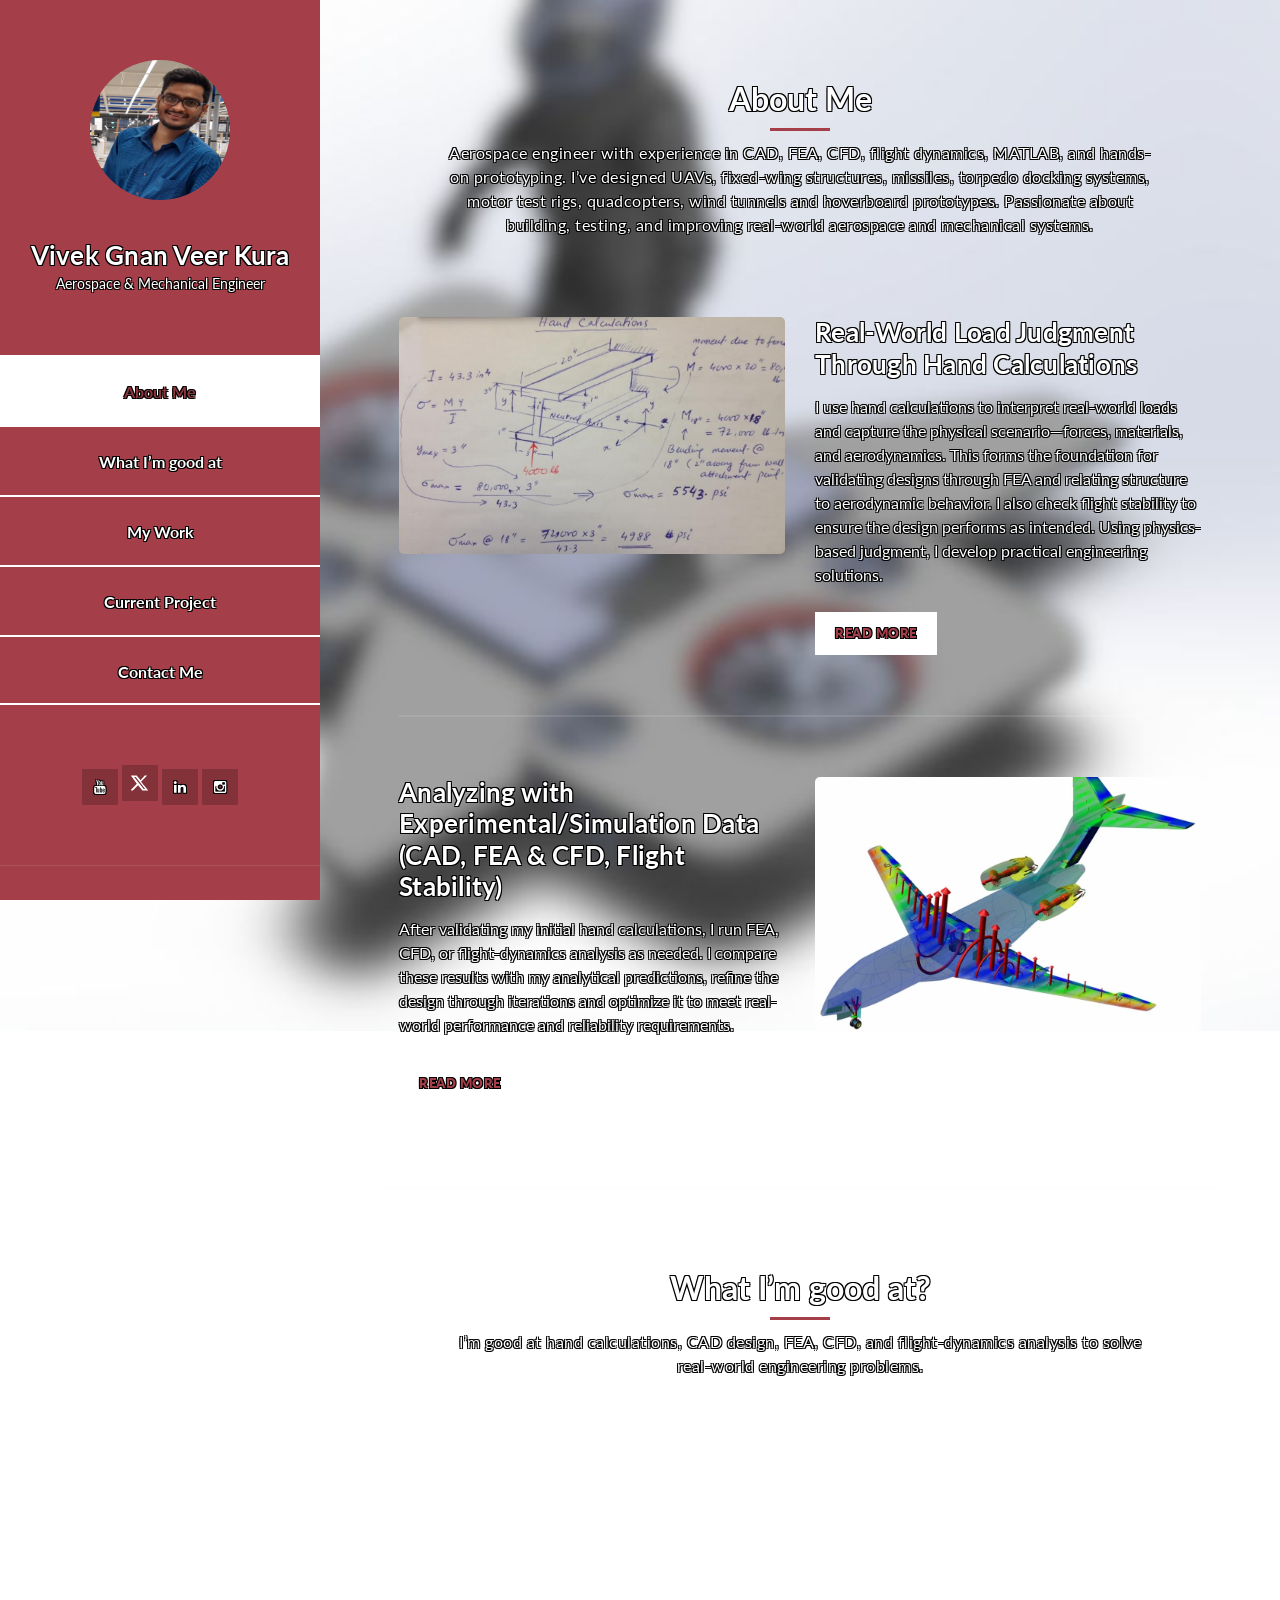
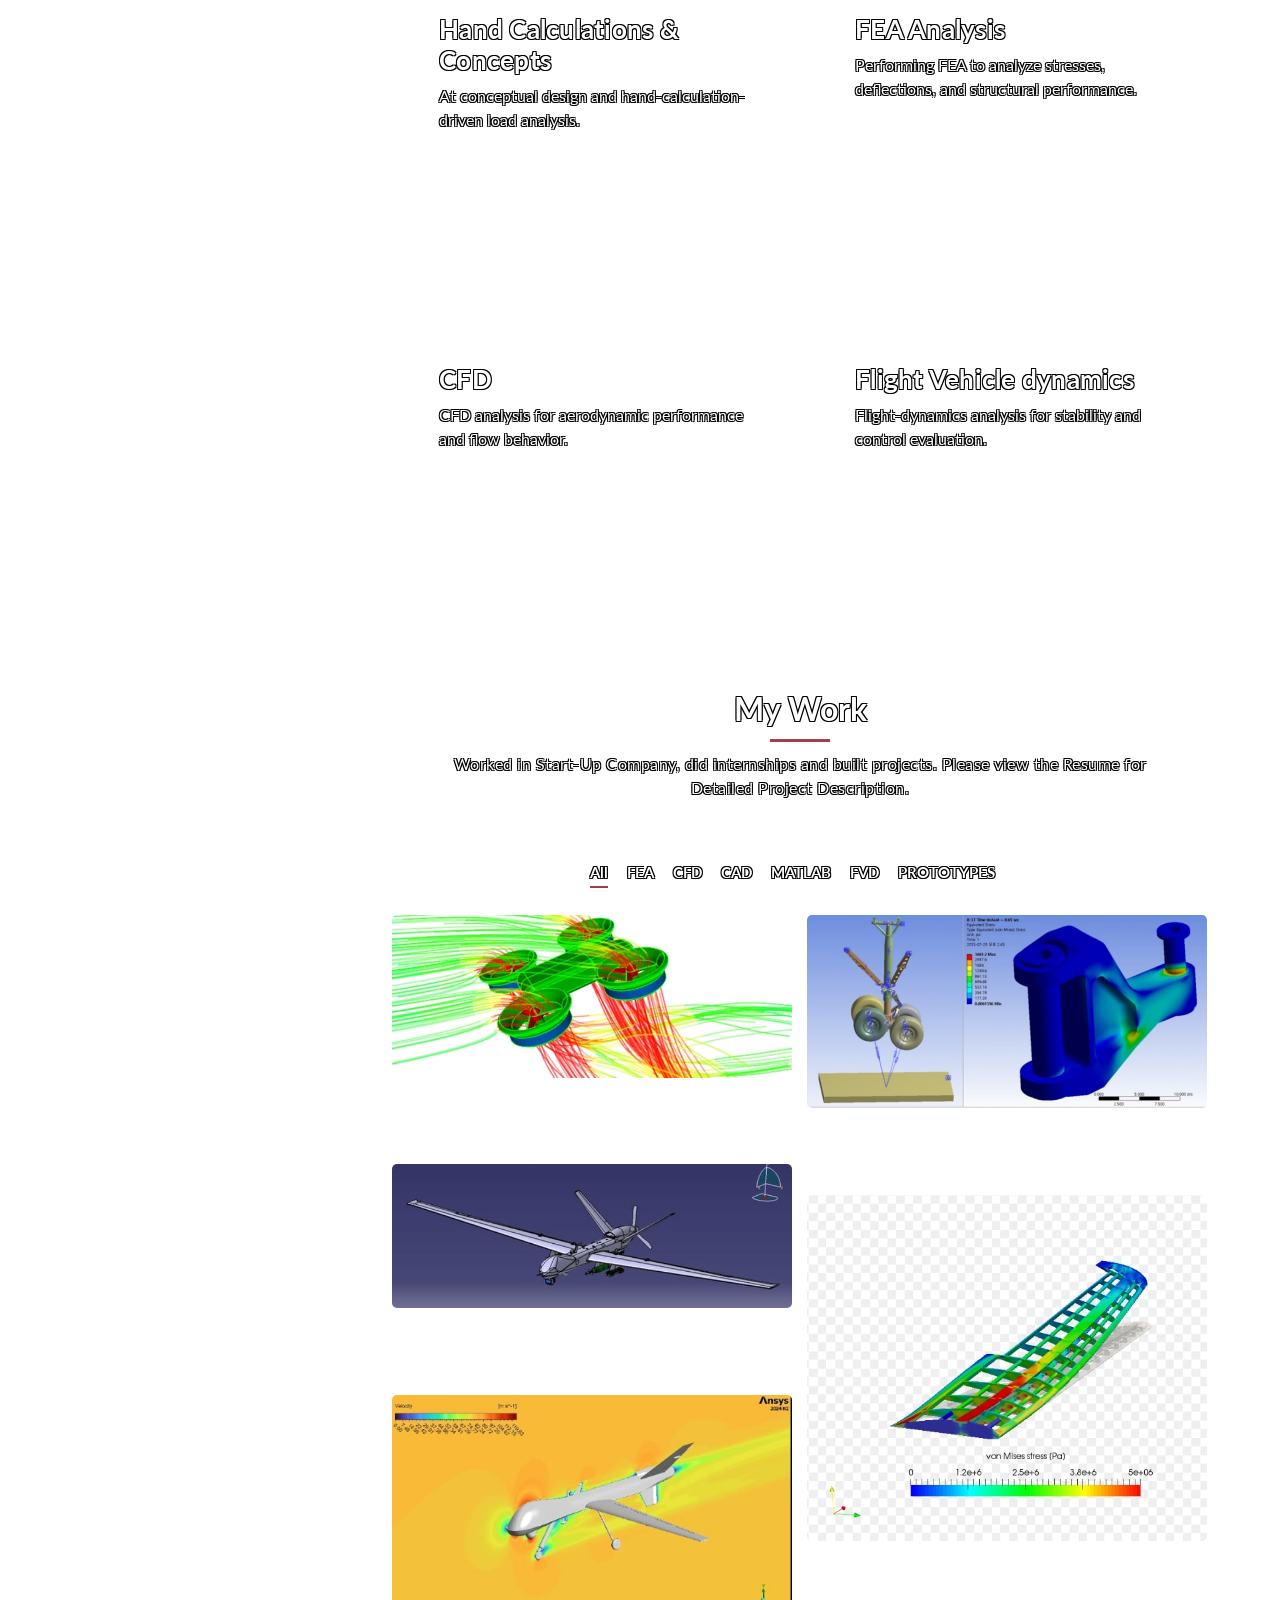
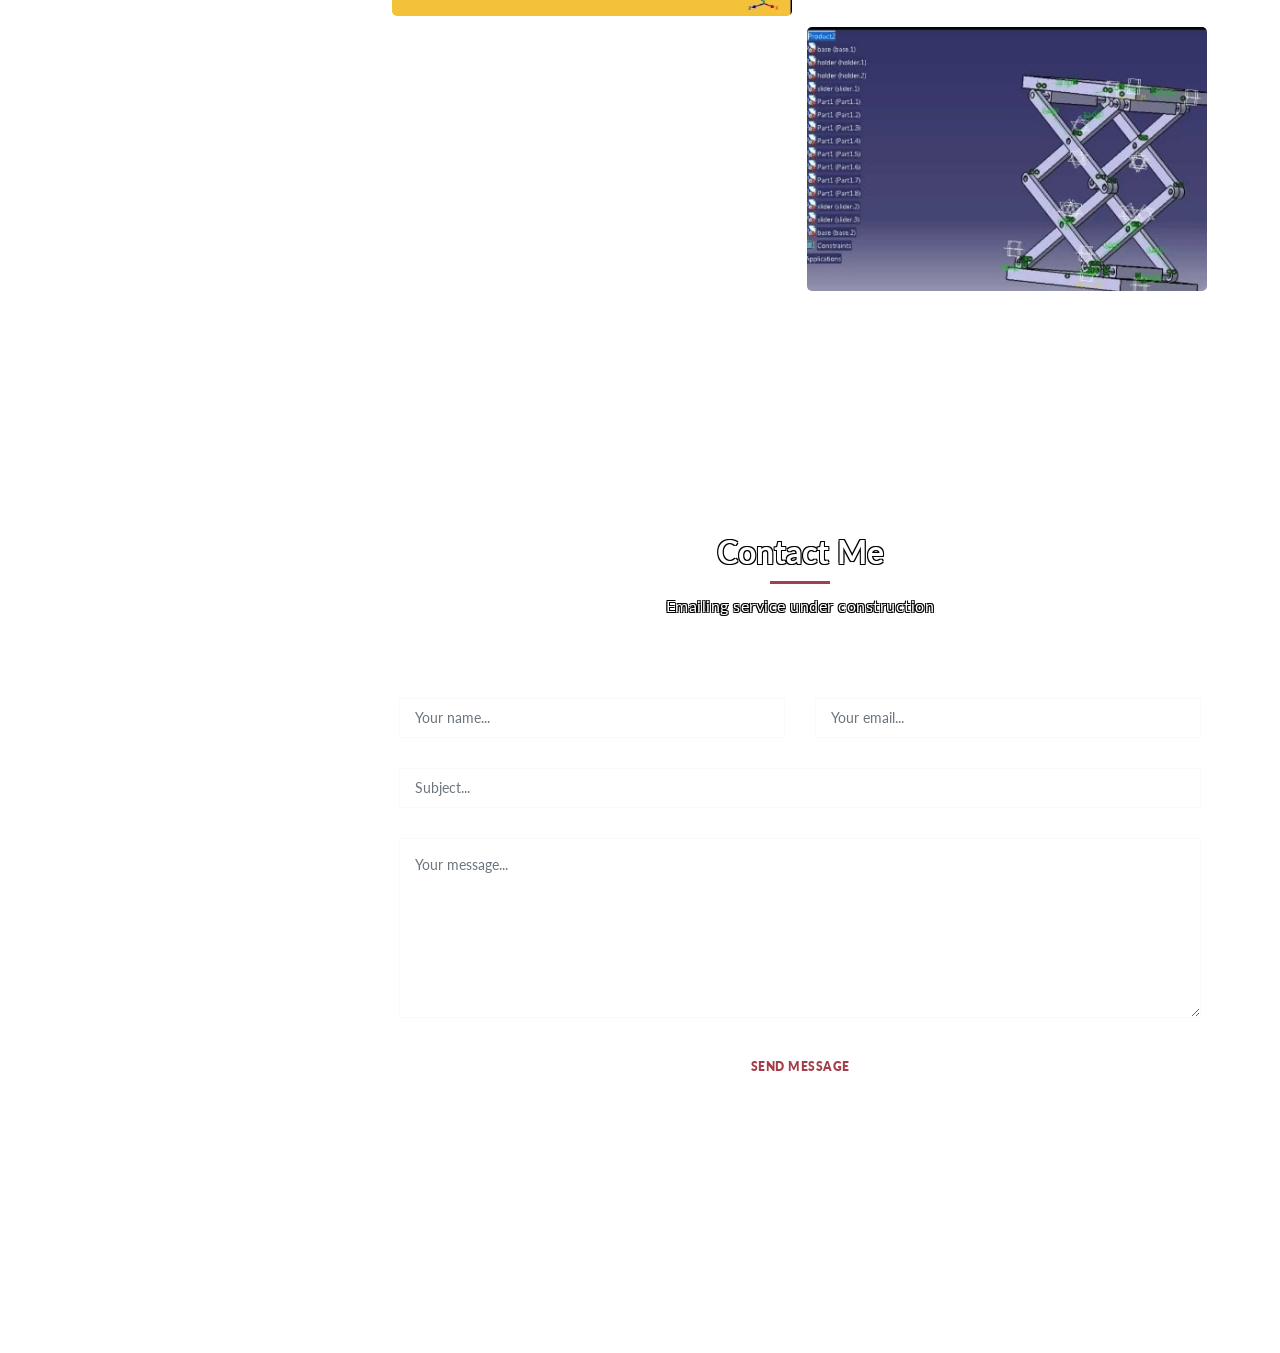
==== index.html @ ff2b717f "Update index.html" ====
<!DOCTYPE html>
<html lang="en">
 <head>
  <meta charset="utf-8" />
  <meta name="viewport" content="width=device-width, initial-scale=1, shrink-to-fit=no" />
  <meta name="description" content="" />
  <meta name="author" content="" />
  <link href="https://fonts.googleapis.com/css?family=Lato:100,300,400,700,900" rel="stylesheet" />

  <title>Welcome to My Den</title>

  <!-- Bootstrap CSS (CDN) -->
  <link rel="stylesheet" 
        href="https://stackpath.bootstrapcdn.com/bootstrap/4.3.1/css/bootstrap.min.css" 
        crossorigin="anonymous" />

  <!-- Template CSS Files -->
  <link rel="stylesheet" href="assets/css/fontawesome.css" />
  <link rel="stylesheet" href="assets/css/templatemo-style.css" />
  <link rel="stylesheet" href="assets/css/owl.css" />
  <link rel="stylesheet" href="assets/css/lightbox.css" />
</head>


  <body>
    <div id="page-wraper">
      <!-- Sidebar Menu -->
      <div class="responsive-nav">
        <i class="fa fa-bars" id="menu-toggle"></i>
        <div id="menu" class="menu">
          <i class="fa fa-times" id="menu-close"></i>
          <div class="container">
            <div class="image">
              <a href="#"><img src="assets/images/author-image.jpg" alt="" /></a>
            </div>
            <div class="author-content">
                <h4 style="font-weight:700;">Vivek Gnan Veer Kura</h4>
              <span style="font-style:normal; font-size:14px;">
    Aerospace & Mechanical Engineer
  </span>
</div>
            <nav class="main-nav" role="navigation">
              <ul class="main-menu">
                <li><a href="#section1">About Me</a></li>
                <li><a href="#section2">What I’m good at</a></li>
                <li><a href="#section3">My Work</a></li>
               <li><a href="#section5">Current Project</a></li>
                <li><a href="#section4">Contact Me</a></li>
               
              </ul>
            </nav>
           <div class="social-network">
  <ul class="soial-icons">

    <!-- YouTube -->
    <li>
      <a href="https://www.youtube.com/@Hoverboard_Tech" target="_blank">
        <i class="fa fa-youtube"></i>
      </a>
    </li>

    <!-- X (Twitter) -->
    <li>
      <a href="https://x.com/Hoverboard_Tech" target="_blank" style="display:flex; align-items:center; justify-content:center;">
        <svg width="18" height="18" viewBox="0 0 24 24" fill="white" xmlns="http://www.w3.org/2000/svg">
          <path d="M18.244 2H21.5L13.39 10.36L23 22H15.21L9.47 15.1L2.44 22H-1L7.78 13.14L-0.36 2H7.59L12.76 8.26L18.244 2ZM16.91 20H18.88L6.3 4H4.19L16.91 20Z" fill="white"/>
        </svg>
      </a>
    </li>

    <!-- LinkedIn -->
    <li>
      <a href="https://www.linkedin.com/in/vivekgnanveerkura" target="_blank">
        <i class="fa fa-linkedin"></i>
      </a>
    </li>

    <!-- Instagram -->
    <li>
      <a href="https://www.instagram.com/aerialhoverboards?igsh=dzQyYXozZG44cXI4" target="_blank">
        <i class="fa fa-instagram"></i>
      </a>
    </li>

  </ul>
</div>

            <div class="copyright-text">
              <p>Copyright 2019 Reflux Design</p>
            </div>
          </div>
        </div>
      </div>

      <section class="section about-me" data-section="section1">
        <div class="container">
          <div class="section-heading">
            <h2>About Me</h2>
            <div class="line-dec"></div>
            <span
              >Aerospace engineer with experience in CAD, FEA, CFD, flight dynamics, MATLAB, and hands-on prototyping. I’ve designed UAVs, fixed-wing structures, missiles, torpedo docking systems, motor test rigs, quadcopters, wind tunnels
             and hoverboard prototypes. Passionate about building, testing, and improving real-world aerospace and mechanical systems.</span
            >
          </div>
          <div class="left-image-post">
            <div class="row">
              <div class="col-md-6">
                <div class="left-image">
                  <img src="assets/images/left-image.jpg" alt="" />
                </div>
              </div>
              <div class="col-md-6">
                <div class="right-text">
                  <h4>Real-World Load Judgment Through Hand Calculations</h4>
                  <p>
                  I use hand calculations to interpret real-world loads and capture the physical scenario—forces, materials, and aerodynamics.
                  This forms the foundation for validating designs through FEA and relating structure to aerodynamic behavior.
                  I also check flight stability to ensure the design performs as intended.
                  Using physics-based judgment, I develop practical engineering solutions.
                  </p>
                  <div class="white-button">
                    <a href="#">Read More</a>
                  </div>
                </div>
              </div>
            </div>
          </div>
          <div class="right-image-post">
            <div class="row">
              <div class="col-md-6">
                <div class="left-text">
                  <h4>Analyzing with Experimental/Simulation Data (CAD, FEA & CFD, Flight Stability)</h4>
                  <p>
                   After validating my initial hand calculations, I run FEA, CFD, or flight-dynamics analysis as needed. 
                   I compare these results with my analytical predictions, refine the design through iterations and 
                   optimize it to meet real-world performance and reliability requirements.
                  </p>
                  <div class="white-button">
                    <a href="#">Read More</a>
                  </div>
                </div>
              </div>
              <div class="col-md-6">
                <div class="right-image">
                  <img src="assets/images/right-image.jpg" alt="" />
                </div>
              </div>
            </div>
          </div>
        </div>
      </section>

      <section class="section my-services" data-section="section2">
        <div class="container">
          <div class="section-heading">
            <h2>What I’m good at?</h2>
            <div class="line-dec"></div>
            <span
              >I’m good at hand calculations, CAD design, FEA, CFD, and flight-dynamics analysis to solve real-world engineering problems.</span
            >
          </div>
          <div class="row">
            <div class="col-md-6">
              <div class="service-item">
                <div class="first-service-icon service-icon"></div>
                <h4>Hand Calculations &amp; Concepts</h4>
                <p>
                  At conceptual design and hand-calculation-driven load analysis.
                </p>
              </div>
            </div>
            <div class="col-md-6">
              <div class="service-item">
                <div class="second-service-icon service-icon"></div>
                <h4>FEA Analysis</h4>
                <p>
                  Performing FEA to analyze stresses, deflections, and structural performance.
                </p>
              </div>
            </div>
            <div class="col-md-6">
              <div class="service-item">
                <div class="third-service-icon service-icon"></div>
                <h4>CFD</h4>
                <p>
                  CFD analysis for aerodynamic performance and flow behavior.
                </p>
              </div>
            </div>
            <div class="col-md-6">
              <div class="service-item">
                <div class="fourth-service-icon service-icon"></div>
                <h4>Flight Vehicle dynamics</h4>
                <p>
                   Flight-dynamics analysis for stability and control evaluation.
                </p>
              </div>
            </div>
          </div>
        </div>
      </section>

      <section class="section my-work" data-section="section3">
        <div class="container">
          <div class="section-heading">
            <h2>My Work</h2>
            <div class="line-dec"></div>
            <span
              >Worked in Start-Up Company, did internships and built projects. Please view the Resume for Detailed Project Description.</span
            >
          </div>
          <div class="row">
            <div class="isotope-wrapper">
              <form class="isotope-toolbar">
                <label
                  ><input
                    type="radio"
                    data-type="*"
                    checked=""
                    name="isotope-filter"
                  />
                  <span>all</span></label
                >
                <label
                  ><input
                    type="radio"
                    data-type="people"
                    name="isotope-filter"
                  />
                  <span>FEA</span></label
                >
                <label
                  ><input
                    type="radio"
                    data-type="nature"
                    name="isotope-filter"
                  />
                  <span>CFD</span></label
                >
                <label
                  ><input
                    type="radio"
                    data-type="animals"
                    name="isotope-filter"
                  />
                  <span>CAD</span></label
                >
<label><input type="radio" data-type="matlab" name="isotope-filter" /><span>MATLAB</span></label>
               <label><input type="radio" data-type="fvd" name="isotope-filter" /><span>FVD</span></label>
<label><input type="radio" data-type="proto" name="isotope-filter" /><span>PROTOTYPES</span></label>


               
              </form>
              <div class="isotope-box">
                <div class="isotope-item" data-type="nature">
                  <figure class="snip1321">
                    <img
                      src="assets/images/portfolio-01.jpg"
                      alt="sq-sample26"
                    />
                    <figcaption>
                      <a
                        href="assets/images/portfolio-01.jpg"
                        data-lightbox="image-1"
                        data-title="Caption"
                        ><i class="fa fa-search"></i
                      ></a>
                      <h4>CFD</h4>
                      <span>Lift Analysis</span>
                    </figcaption>
                  </figure>
                </div>

                <div class="isotope-item" data-type="people">
                  <figure class="snip1321">
                    <img
                      src="assets/images/portfolio-02.jpg"
                      alt="sq-sample26"
                    />
                    <figcaption>
                      <a
                        href="assets/images/portfolio-02.jpg"
                        data-lightbox="image-1"
                        data-title="Caption"
                        ><i class="fa fa-search"></i
                      ></a>
                      <h4>FEA</h4>
                      <span>Stress Distribution</span>
                    </figcaption>
                  </figure>
                </div>

                <div class="isotope-item" data-type="animals">
                  <figure class="snip1321">
                    <img
                      src="assets/images/portfolio-03.jpg"
                      alt="sq-sample26"
                    />
                    <figcaption>
                      <a
                        href="assets/images/portfolio-03.jpg"
                        data-lightbox="image-1"
                        data-title="Caption"
                        ><i class="fa fa-search"></i
                      ></a>
                      <h4>CAD</h4>
                      <span>Parametric Modelling</span>
                    </figcaption>
                  </figure>
                </div>

                <div class="isotope-item" data-type="people">
                  <figure class="snip1321">
                    <img
                      src="assets/images/portfolio-04.jpg"
                      alt="sq-sample26"
                    />
                    <figcaption>
                      <a
                        href="assets/images/portfolio-04.jpg"
                        data-lightbox="image-1"
                        data-title="Caption"
                        ><i class="fa fa-search"></i
                      ></a>
                      <h4>FEA</h4>
                      <span>Material Failure</span>
                    </figcaption>
                  </figure>
                </div>

                <div class="isotope-item" data-type="nature">
                  <figure class="snip1321">
                    <img
                      src="assets/images/portfolio-05.jpg"
                      alt="sq-sample26"
                    />
                    <figcaption>
                      <a
                        href="assets/images/portfolio-05.jpg"
                        data-lightbox="image-1"
                        data-title="Caption"
                        ><i class="fa fa-search"></i
                      ></a>
                      <h4>CFD</h4>
                      <span>Acceleration when Throttle Up</span>
                    </figcaption>
                  </figure>
                </div>

                <div class="isotope-item" data-type="animals">
                  <figure class="snip1321">
                    <img
                      src="assets/images/portfolio-06.jpg"
                      alt="sq-sample26"
                    />
                    <figcaption>
                      <a
                        href="assets/images/portfolio-06.jpg"
                        data-lightbox="image-1"
                        data-title="Caption"
                        ><i class="fa fa-search"></i
                      ></a>
                      <h4>CAD</h4>
                      <span>Scissor Lift Design & Simulation</span>
                    </figcaption>
                  </figure>
                </div>
              </div>
            </div>
          </div>
        </div>
      </section>

      <section class="section contact-me" data-section="section4">
        <div class="container">
          <div class="section-heading">
            <h2>Contact Me</h2>
            <div class="line-dec"></div>
            <span
              >Emailing service under construction</span
            >
          </div>
          <div class="row">
            <div class="right-content">
              <div class="container">
                <form id="contact" action="" method="post">
                  <div class="row">
                    <div class="col-md-6">
                      <fieldset>
                        <input
                          name="name"
                          type="text"
                          class="form-control"
                          id="name"
                          placeholder="Your name..."
                          required=""
                        />
                      </fieldset>
                    </div>
                    <div class="col-md-6">
                      <fieldset>
                        <input
                          name="email"
                          type="text"
                          class="form-control"
                          id="email"
                          placeholder="Your email..."
                          required=""
                        />
                      </fieldset>
                    </div>
                    <div class="col-md-12">
                      <fieldset>
                        <input
                          name="subject"
                          type="text"
                          class="form-control"
                          id="subject"
                          placeholder="Subject..."
                          required=""
                        />
                      </fieldset>
                    </div>
                    <div class="col-md-12">
                      <fieldset>
                        <textarea
                          name="message"
                          rows="6"
                          class="form-control"
                          id="message"
                          placeholder="Your message..."
                          required=""
                        ></textarea>
                      </fieldset>
                    </div>
                    <div class="col-md-12">
                      <fieldset>
                        <button type="submit" id="form-submit" class="button">
                          Send Message
                        </button>
                      </fieldset>
                    </div>
                  </div>
                </form>
              </div>
            </div>
          </div>
        </div>
      </section>
    </div>

    <!-- jQuery (CDN) -->
<script src="https://code.jquery.com/jquery-3.3.1.min.js"
        crossorigin="anonymous"></script>

<!-- Bootstrap JS (CDN) -->
<script src="https://stackpath.bootstrapcdn.com/bootstrap/4.3.1/js/bootstrap.bundle.min.js"
        crossorigin="anonymous"></script>

<!-- Local JS files -->
<script src="assets/js/isotope.min.js"></script>
<script src="assets/js/owl-carousel.js"></script>
<script src="assets/js/lightbox.js"></script>
<script src="assets/js/custom.js"></script>

    <script>
      //according to loftblog tut
      $(".main-menu li:first").addClass("active");

      var showSection = function showSection(section, isAnimate) {
        var direction = section.replace(/#/, ""),
          reqSection = $(".section").filter(
            '[data-section="' + direction + '"]'
          ),
          reqSectionPos = reqSection.offset().top - 0;

        if (isAnimate) {
          $("body, html").animate(
            {
              scrollTop: reqSectionPos
            },
            800
          );
        } else {
          $("body, html").scrollTop(reqSectionPos);
        }
      };

      var checkSection = function checkSection() {
        $(".section").each(function() {
          var $this = $(this),
            topEdge = $this.offset().top - 80,
            bottomEdge = topEdge + $this.height(),
            wScroll = $(window).scrollTop();
          if (topEdge < wScroll && bottomEdge > wScroll) {
            var currentId = $this.data("section"),
              reqLink = $("a").filter("[href*=\\#" + currentId + "]");
            reqLink
              .closest("li")
              .addClass("active")
              .siblings()
              .removeClass("active");
          }
        });
      };

      $(".main-menu").on("click", "a", function(e) {
        e.preventDefault();
        showSection($(this).attr("href"), true);
      });

      $(window).scroll(function() {
        checkSection();
      });
    </script>
  </body>
</html>
---- assets/css/templatemo-style.css ----
/*

Reflux Template

https://templatemo.com/tm-531-reflux

*/

@import url(fontawesome.css);
@import url("https://fonts.googleapis.com/css?family=Lato:100,300,400,700,900");
body {
    font-family: 'Lato', sans-serif;
}

#page-wraper {
    background: url(../images/page-bg.jpg) no-repeat center center fixed;
    -webkit-background-size: cover;
    -moz-background-size: cover;
    -o-background-size: cover;
    background-size: cover;
    width: 100%;
}


/* Basic */

body {
    overflow-x: hidden;
}

input,
select,
textarea {
    outline: none;
}

a,
a:hover {
    text-decoration: none;
}

p {
    font-size: 16px;
    line-height: 24px;
    color: #fff;
}

h4 {
    font-size: 26px;
    font-weight: 700;
    color: #fff;
    letter-spacing: 0.25px;
}

img {
    width: 100%;
    overflow: hidden;
}

ul {
    padding: 0;
    margin: 0;
    list-style: none;
}

ul li {
    display: inline-block;
}

html {
    -webkit-box-sizing: border-box;
    -moz-box-sizing: border-box;
    box-sizing: border-box;
}

*,
*:before,
*:after {
    -webkit-box-sizing: inherit;
    -moz-box-sizing: inherit;
    box-sizing: inherit;
}

.clearfix {
    zoom: 1;
}

.clearfix:before,
.clearfix:after {
    content: "";
    display: table;
}

.clearfix:after {
    clear: both;
}

.container {
    margin: 0 auto;
}

.main-nav {
    text-align: center;
}

.main-nav li:last-child a {
    border-bottom: 2px solid #fff;
}

.main-nav li {
    display: block;
}

.main-nav li a {
    height: 70px;
    line-height: 70px;
    display: inline-block;
    font-size: 16px;
    font-weight: 700;
    color: #fff;
    width: 100%;
    transition: all 0.5s;
    border-top: 2px solid #fff;
}

.main-nav li:hover a,
.main-nav li.active a {
    background: #fff;
    color: #8c363e;
}

/* Sidebar Menu */

.menu .image {
    margin-top: 60px;
}

.menu .image img {
    width: 140px;
    height: 140px;
    border-radius: 50%;
    text-align: center;
}

.menu .author-content {
    margin: 40px 0px 60px 0px;
}

.menu .author-content h4 {
    margin-bottom: 0px;
}

.menu .author-content span {
    font-size: 13px;
    font-style: italic;
    color: #fff;
}

.menu .social-network {
    margin-top: 60px;
}

.menu .social-network ul li {
    margin: 0 3px;
}

.menu .social-network ul li a {
    width: 40px;
    height: 40px;
    display: inline-block;
    text-align: center;
    line-height: 40px;
    background-color: rgba(0, 0, 0, 0.2);
    color: #fff;
    font-size: 14px;
    transition: all 0.5s;
}

.menu .social-network ul li a:hover {
    background-color: #fff;
    color: #a43f49;
}

.menu .copyright-text {
    position: relative;
    margin-top: 60px;
}

.menu .copyright-text p {
    border-top: 1px solid rgba(250, 250, 250, 0.1);
    display: inline-block;
    width: 100%;
    padding-left: 30px;
    padding-right: 30px;
    padding-top: 30px;
    font-size: 13px;
}

.menu:before,
.menu:after {
    content: "";
    display: table;
}

.menu:after {
    clear: both;
}

.menu a {
    text-decoration: none;
    color: inherit;
}

.menu {
    text-align: center;
}

.menu::-webkit-scrollbar {
    display: none;
}

.menu {
    left: 10%;
  -webkit-transition: -webkit-transform 233ms cubic-bezier(0, 0, 0.21, 1);
  -webkit-overflow-scrolling: touch;
  background-color: #a43f49;
  box-sizing: border-box;
  height: 100vh;  
  max-height: 100vh !important;
  max-width: 80vw !important;
  min-width: 45px !important;
  outline: none;
  overflow-x: hidden !important;
  overflow-y: auto !important;
  padding: 0;
  position: fixed !important;
  top: calc(0px);  
  width: 20%;
  will-change: transform;
  z-index: 9999 !important;
}

.menu-toggle {
  color: #fff;
  cursor: pointer;
  font-size: 25px;
  position: fixed;
  right: 25px;
  top: 25px;
}

#menu-toggle {
    z-index: 999;
    cursor: pointer;
    position: fixed;
    top: 0;
    left: 0;
    color: #a43f49;
    background-color: #fff;
    width: 60px;
    height: 60px;
    text-align: center;
    display: inline-block;
    line-height: 60px;
}

.menu-close {
  cursor: pointer;
}

#menu-close {
    cursor: pointer;
    text-align: right;
    color: #a43f49;
    background-color: #fff;
    width: 100%;
    height: 60px;
    text-align: center;
    display: inline-block;
    line-height: 60px;
}


/* Section */

.section {
    color: #fff;
    width: 55%;
    right: 10%;
    left: 35%;
    position: relative;
    min-height: 100vh;
    padding-bottom: 80px;
    border-bottom: 3px solid rgba(250, 250, 250, 0.25);
}

.section-heading {
    text-align: center;
    padding: 80px 45px;
}

.section-heading h2 {
    font-size: 32px;
    font-weight: 700;
    color: #fff;
}

.section-heading .line-dec {
    width: 60px;
    height: 3px;
    background-color: #a43f49;
    margin: 10px auto;
}

.section-heading span {
    margin-top: 5px;
    font-size: 16px;
    color: #fff;
    letter-spacing: 0.5px;
}


/* Buttons */

.white-button a {
    display: inline-block;
    padding: 12px 20px;
    background-color: #fff;
    color: #a43f49;
    font-size: 13px;
    font-weight: 800;
    letter-spacing: 0.5px;
    text-transform: uppercase;
    transition: all 0.5s;
}

.white-button a:hover {
    background-color: #a43f49;
    color: #fff;
}

button {
    display: inline-block;
    padding: 10px 20px;
    background-color: #fff;
    color: #a43f49;
    font-size: 12px;
    font-weight: 800;
    letter-spacing: 0.5px;
    text-transform: uppercase;
    transition: all 0.5s;
    border: none;
    outline: none;
    cursor: pointer;
}

button:hover {
    outline: none;
    background-color: #a43f49;
    color: #fff;
}


/* Left & Right Post */

.right-image-post {
    margin-top: 60px;
    padding-top: 60px;
    border-top: 2px solid rgba(250, 250, 250, 0.1);
}

.left-image img,
.right-image img {
    border-radius: 5px;
}

.right-image-post h4,
.left-image-post h4 {
    margin-top: 30px;
}

.right-image-post p,
.left-image-post p {
    margin-top: 20px;
}

.right-image-post .white-button,
.left-image-post .white-button {
    margin-top: 30px;
}


/* Services */

.my-services .col-md-6 {
    padding-left: 5px;
    padding-right: 5px;
}

.service-item {
    margin-bottom: 10px;
    padding: 50px;
    background-color: rgba(250, 250, 250, 0.1);
    transition: all 0.5s;
}

.service-item h4 {
    transition: all 0.5s;
}

.service-item p {
    transition: all 0.5s;
}

.service-item:hover {
    background-color: rgba(250, 250, 250, 1);
}

.service-item:hover h4 {
    color: #1e1e1e;
}

.service-item:hover p {
    color: #4a4a4a;
}

.service-item .service-icon {
    width: 70px;
    height: 70px;
    display: inline-block;
    margin-bottom: 30px;
    background-size: cover;
    background-repeat: no-repeat;
    transition: all 0.5s;
}

.service-item .first-service-icon {
    background-image: url(../images/first-white-icon.png);
}

.service-item:hover .first-service-icon {
    background-image: url(../images/first-main-icon.png);
}

.service-item .second-service-icon {
    background-image: url(../images/second-white-icon.png);
}

.service-item:hover .second-service-icon {
    background-image: url(../images/second-main-icon.png);
}

.service-item .third-service-icon {
    background-image: url(../images/third-white-icon.png);
}

.service-item:hover .third-service-icon {
    background-image: url(../images/third-main-icon.png);
}

.service-item .fourth-service-icon {
    background-image: url(../images/fourth-white-icon.png);
}

.service-item:hover .fourth-service-icon {
    background-image: url(../images/fourth-main-icon.png);
}


/* My Work */

section.my-work .section-heading {
    text-align: center;
    padding: 80px 45px 50px 45px;
}

.isotope-wrapper {
    position: relative;
    width: 100%;
    margin: auto;
}

.isotope-toolbar input[type="radio"] {
    display: none;
}

.isotope-toolbar span {
    text-transform: capitalize;
    display: inline-block;
    margin-right: 15px;
    padding-bottom: 3px;
    font-size: 15px;
    font-weight: 700;
    border-bottom: 2px solid transparent;
    transform: ease-in-out 0.5s;
    cursor: pointer;
}

.isotope-toolbar input[type="radio"]:checked + span {
    color: #a43f49;
    border-bottom: 2px solid #a43f49;
}

.isotope-box {
    position: relative;
    width: 100%;
}

.isotope-toolbar {
    text-align: center;
    margin: 10px;
}

.isotope-toolbar p {
    border-top: 1px solid #fff;
    padding-top: 15px;
}

.isotope-toolbar a {
    color: #fff;
}

.isotope-item {
    position: relative;
    width: 48%;
    margin: 1%;
    border-bottom: 2px solid rgba(250,250,250,0.1);
    padding-bottom: 30px;
    margin-bottom: 30px;
}

.isotope-item img {
    top: 0;
    left: 0;
    width: 100%;
    height: 100%;
    border-radius: 5px;
}

.lazyload {
    background: #f7f7f7;
}

.lazyloading {
    background: #f7f7f7 url(//afarkas.github.io/lazysizes/assets/imgs/loader.gif) no-repeat center;
    min-height: 60px;
}

figure.snip1321 {
  overflow: hidden;
  text-align: center;
  -webkit-perspective: 50em;
  perspective: 50em;
}
figure.snip1321 * {
  -webkit-box-sizing: padding-box;
  box-sizing: padding-box;
  -webkit-transition: all 0.2s ease-out;
  transition: all 0.2s ease-out;
}
figure.snip1321 figcaption {
  top: 50%;
  left: 20px;
  right: 20px;
  position: absolute;
  opacity: 0;
  z-index: 1;
}
figure.snip1321 h4 {
    margin-top: 15px;
  margin-bottom: 5px;
  color: #232323;
}
figure.snip1321 span {
    font-size: 14px;
    font-style: italic;
    display: block;
    color: #7a7a7a;
}
figure.snip1321 i {
  position: relative!important;
  font-size: 18px;
  background-color: #a43f49;
  width: 40px;
  height: 40px;
  display: inline-block;
  text-align: center;
  line-height: 40px;
  border-radius: 5px;
  color: #fff;
}
figure.snip1321:after {
  background-color: #ffffff;
  position: absolute;
  content: "";
  display: block;
  top: 20px;
  left: 20px;
  right: 20px;
  bottom: 20px;
  -webkit-transition: all 0.4s ease-in-out;
  transition: all 0.4s ease-in-out;
  -webkit-transform: rotateX(-90deg);
  transform: rotateX(-90deg);
  -webkit-transform-origin: 50% 50%;
  -ms-transform-origin: 50% 50%;
  transform-origin: 50% 50%;
  opacity: 0;
}
figure.snip1321 a {
  left: 0;
  right: 0;
  top: 0;
  bottom: 0;
  z-index: 1;
}
figure.snip1321:hover figcaption,
figure.snip1321.hover figcaption {
  -webkit-transform: translateY(-50%);
  transform: translateY(-50%);
  opacity: 1;
  -webkit-transition-delay: 0.2s;
  transition-delay: 0.2s;
}
figure.snip1321:hover:after,
figure.snip1321.hover:after {
  -webkit-transform: rotateX(0);
  transform: rotateX(0);
  opacity: 0.9;
}


/* Contact Me */

section.contact-me {
    border-bottom: none;
}

#contact input {
    background-color: rgba(250,250,250,0.1);
    border: 1px solid rgba(250,250,250,1);
    border-radius: 0px;
    margin-bottom: 30px;
    color: #fff;
    font-size: 14px;
    height: 40px;
    line-height: 40px;
    width: 100%;
    padding-left: 15px;
}

#contact input:focus {
    outline: none;
    box-shadow: none;
}

#contact textarea {
    background-color: rgba(250,250,250,0.1);
    border: 1px solid rgba(250,250,250,1);
    border-radius: 0px;
    margin-bottom: 30px;
    color: #fff;
    font-size: 14px;
    height: 180px;
    max-height: 220px;
    line-height: 40px;
    width: 100%;
    padding-left: 15px;
}

#contact textarea:focus {
    outline: none;
    box-shadow: none;
}

#contact {
    text-align: center;
}

@media screen and (max-width: 1680px) {
    .menu {
        left: 5%;
    }

    .section {
        color: #fff;
        width: 65%;
        right: 5%;
        left: 30%;
    }
}

@media screen and (max-width: 1680px) and (min-width: 846px) { 
    .menu .social-network ul li a {
        width: 36px;
        height: 36px;
        line-height: 36px;
    }

    .menu .social-network ul li {
        margin: 0;
    }

    .menu .image {
        margin-top: 60px;
    }
}

@media screen and (max-width: 1280px) {
    .menu {
        left: 0%;
    }

    .right-image-post h4,
    .left-image-post h4 {
        margin-top: 0px;
    }

    .right-image-post p,
    .left-image-post p {
        margin-top: 15px;
    }

    .right-image-post .white-button,
    .left-image-post .white-button {
        margin-top: 25px;
    }

}

.menu .container {
    padding-left: 0;
    padding-right: 0;
}

@media screen and (max-width: 1280px) and (min-width: 846px) {
    .menu {
        width: 25%;
    }
}

#menu-toggle,
#menu-close {
    display: none;
}  

@media screen and (max-width: 845px) {        
    #menu-toggle,
    #menu-close {
        display: inline-block;
    }    

    .menu {        
        width: 320px;
        -webkit-transform: translateX(-100%) !important;
        transform: translateX(-100%) !important;
        transition: -webkit-transform 233ms cubic-bezier(0, 0, 0.21, 1);
        transition: transform 233ms cubic-bezier(0, 0, 0.21, 1);
        transition: transform 233ms cubic-bezier(0, 0, 0.21, 1), -webkit-transform 233ms cubic-bezier(0, 0, 0.21, 1);
    }

    .menu .image {
        margin-top: 40px;        
    }

    .menu .image img {
        width: 120px;
        height: 120px;
    }

    .menu .author-content {
        margin: 20px 0px 40px 0px;
    }

    .menu .container {
        padding-left: 15px;
        padding-right: 15px;
    }

    .menu.open {
        display: inline-block;
        -webkit-transform: translateX(0) !important;
                transform: translateX(0) !important;
    }

    .responsive-nav {
        display: inline-block;
    }
    .section {
        width: 94%;
        right: 3%;
        left: 3%;
    }
    .isotope-item {
        width: 94%;
        margin: 3%;
    }
    .left-image-post img {
        margin-bottom: 30px;
    }
    .right-image-post img {
        margin-top: 30px;
    }
    .isotope-item {
        border-bottom: none;
        text-align: center;
    }
    .isotope-toolbar {
        margin-bottom: 20px;
    }

}

body, p, span, h1, h2, h3, h4, h5, h6 {
  color: white !important;
  text-shadow:
    -1px -1px 0 black,
     1px -1px 0 black,
    -1px  1px 0 black,
     1px  1px 0 black;
}
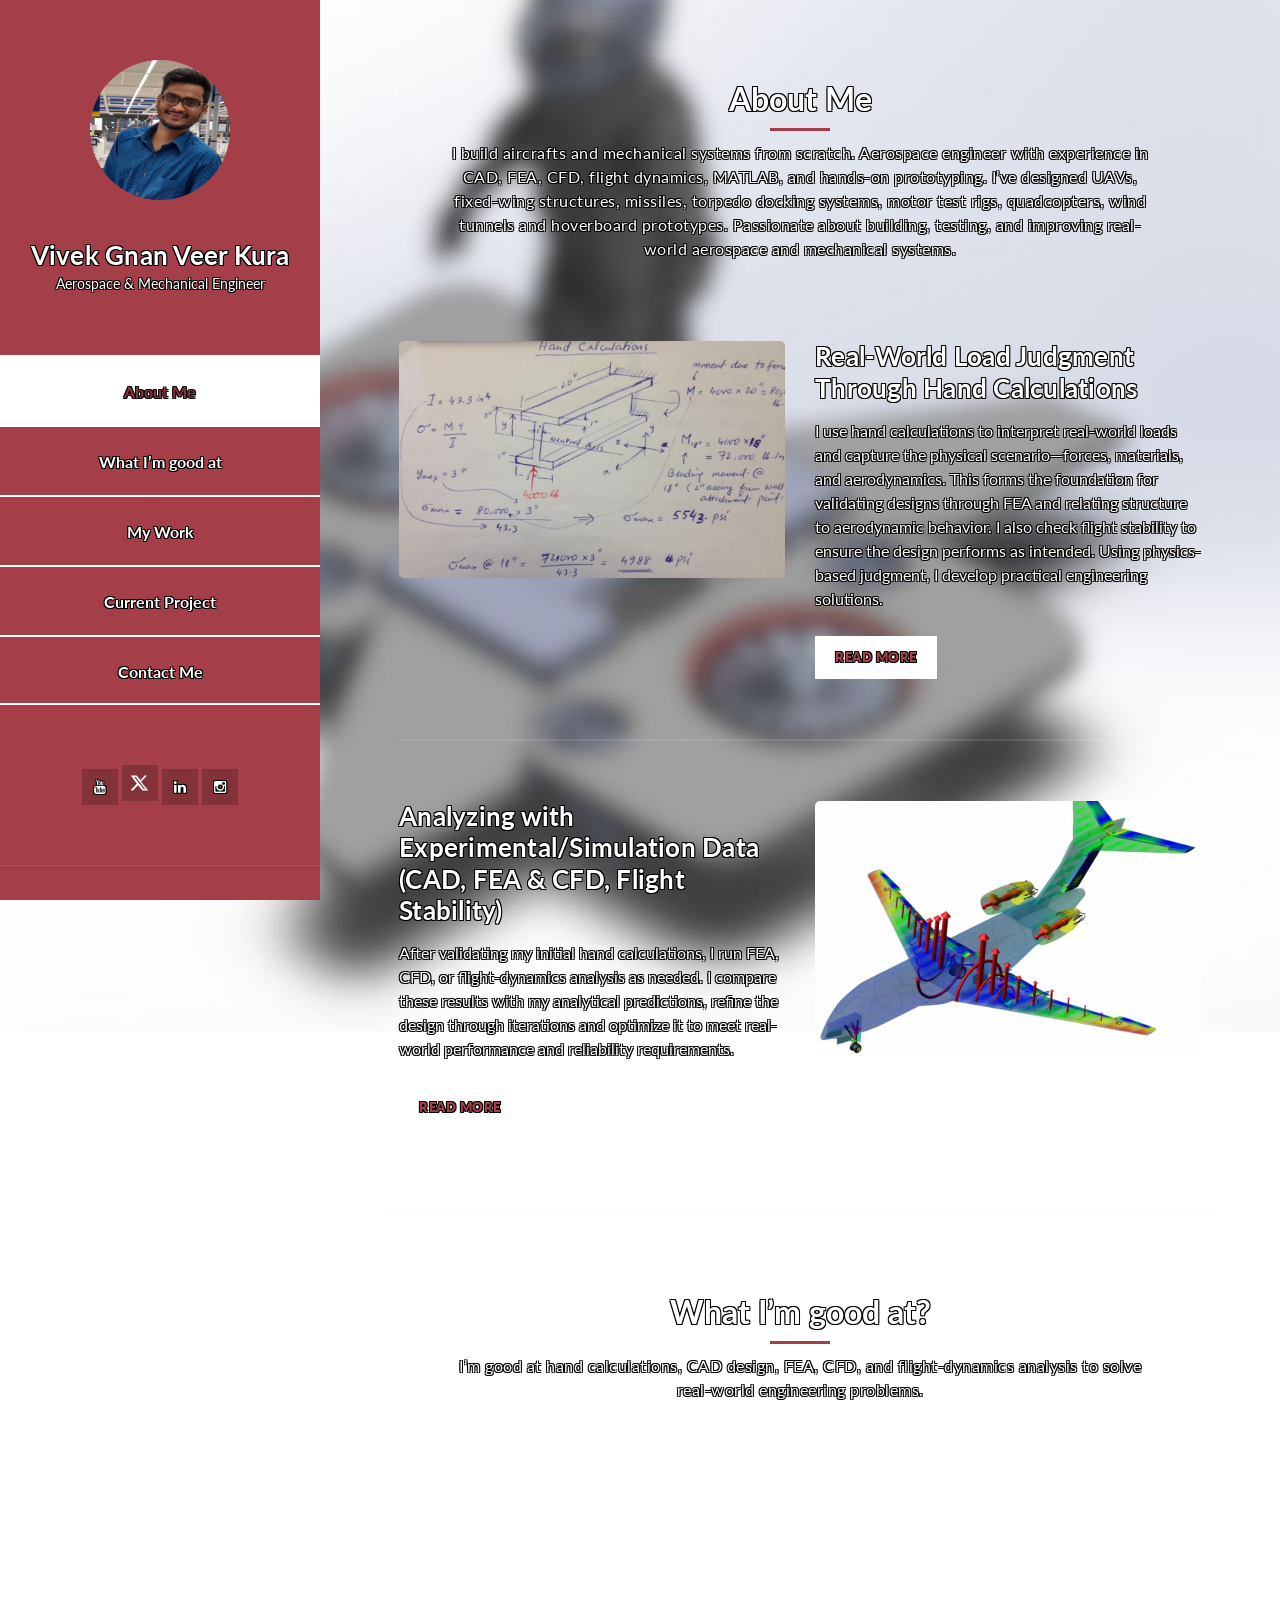
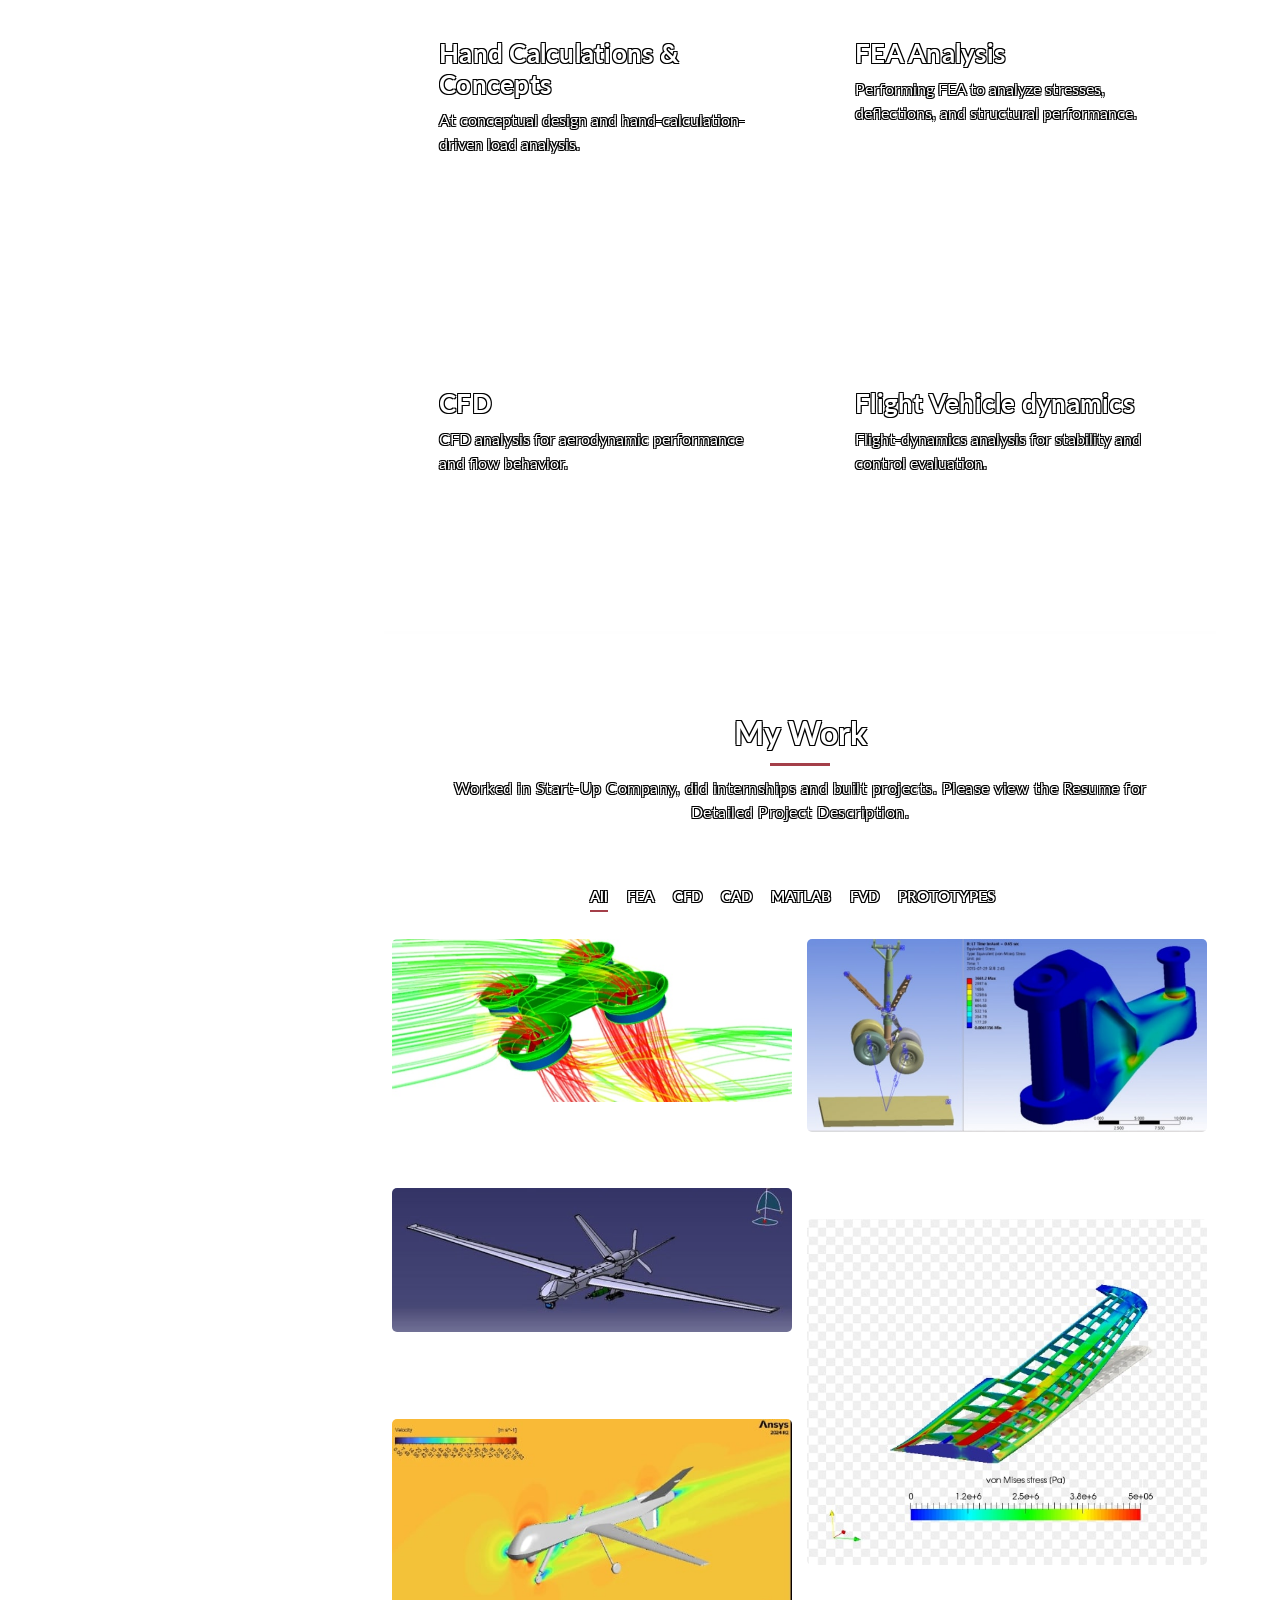
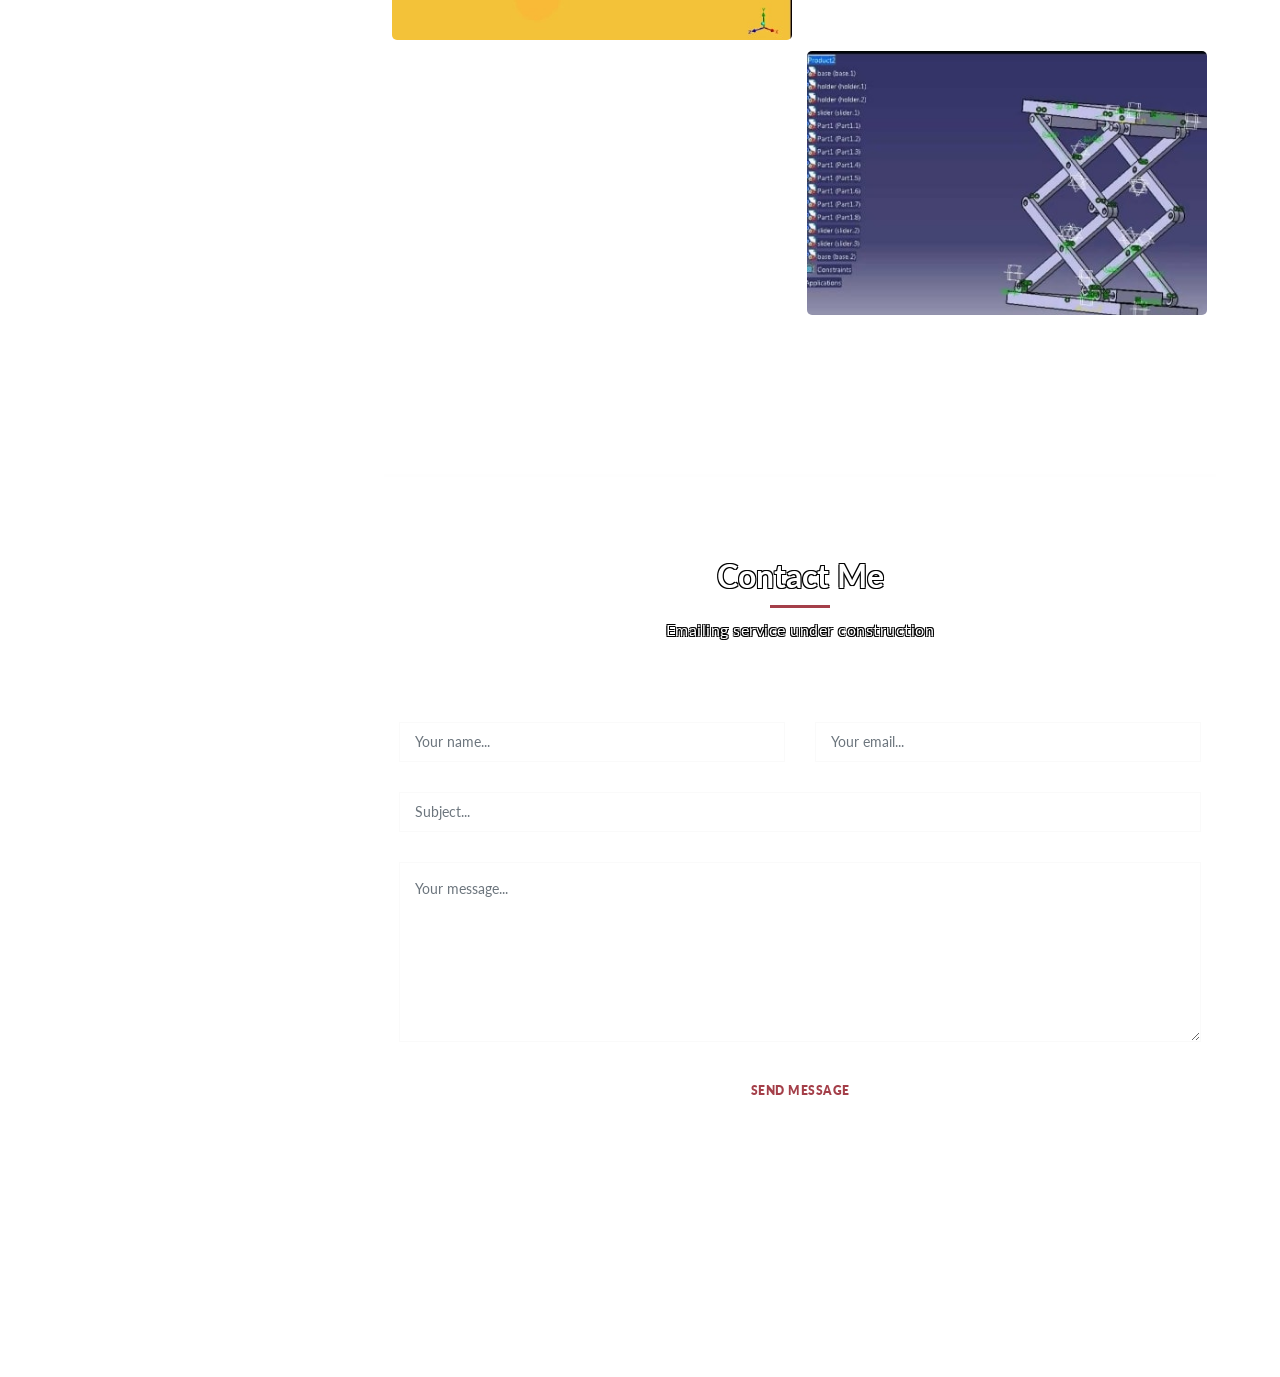
==== commit d949cabb: "Update index.html" ====
--- a/index.html
+++ b/index.html
@@ -98,8 +98,14 @@
             <h2>About Me</h2>
             <div class="line-dec"></div>
             <span
-              >Aerospace engineer with experience in CAD, FEA, CFD, flight dynamics, MATLAB, and hands-on prototyping. I’ve designed UAVs, fixed-wing structures, missiles, torpedo docking systems, motor test rigs, quadcopters, wind tunnels
-             and hoverboard prototypes. Passionate about building, testing, and improving real-world aerospace and mechanical systems.</span
+              >
+             I build aircrafts and mechanical systems from scratch.
+             
+             Aerospace engineer with experience in CAD, FEA, CFD, flight dynamics, MATLAB, and hands-on prototyping. I’ve designed UAVs, fixed-wing structures, missiles, torpedo docking systems, motor test rigs, quadcopters, wind tunnels
+             and hoverboard prototypes. Passionate about building, testing, and improving real-world aerospace and mechanical systems.
+            
+            
+            </span
             >
           </div>
           <div class="left-image-post">
@@ -526,3 +532,4 @@
 
 
 
+
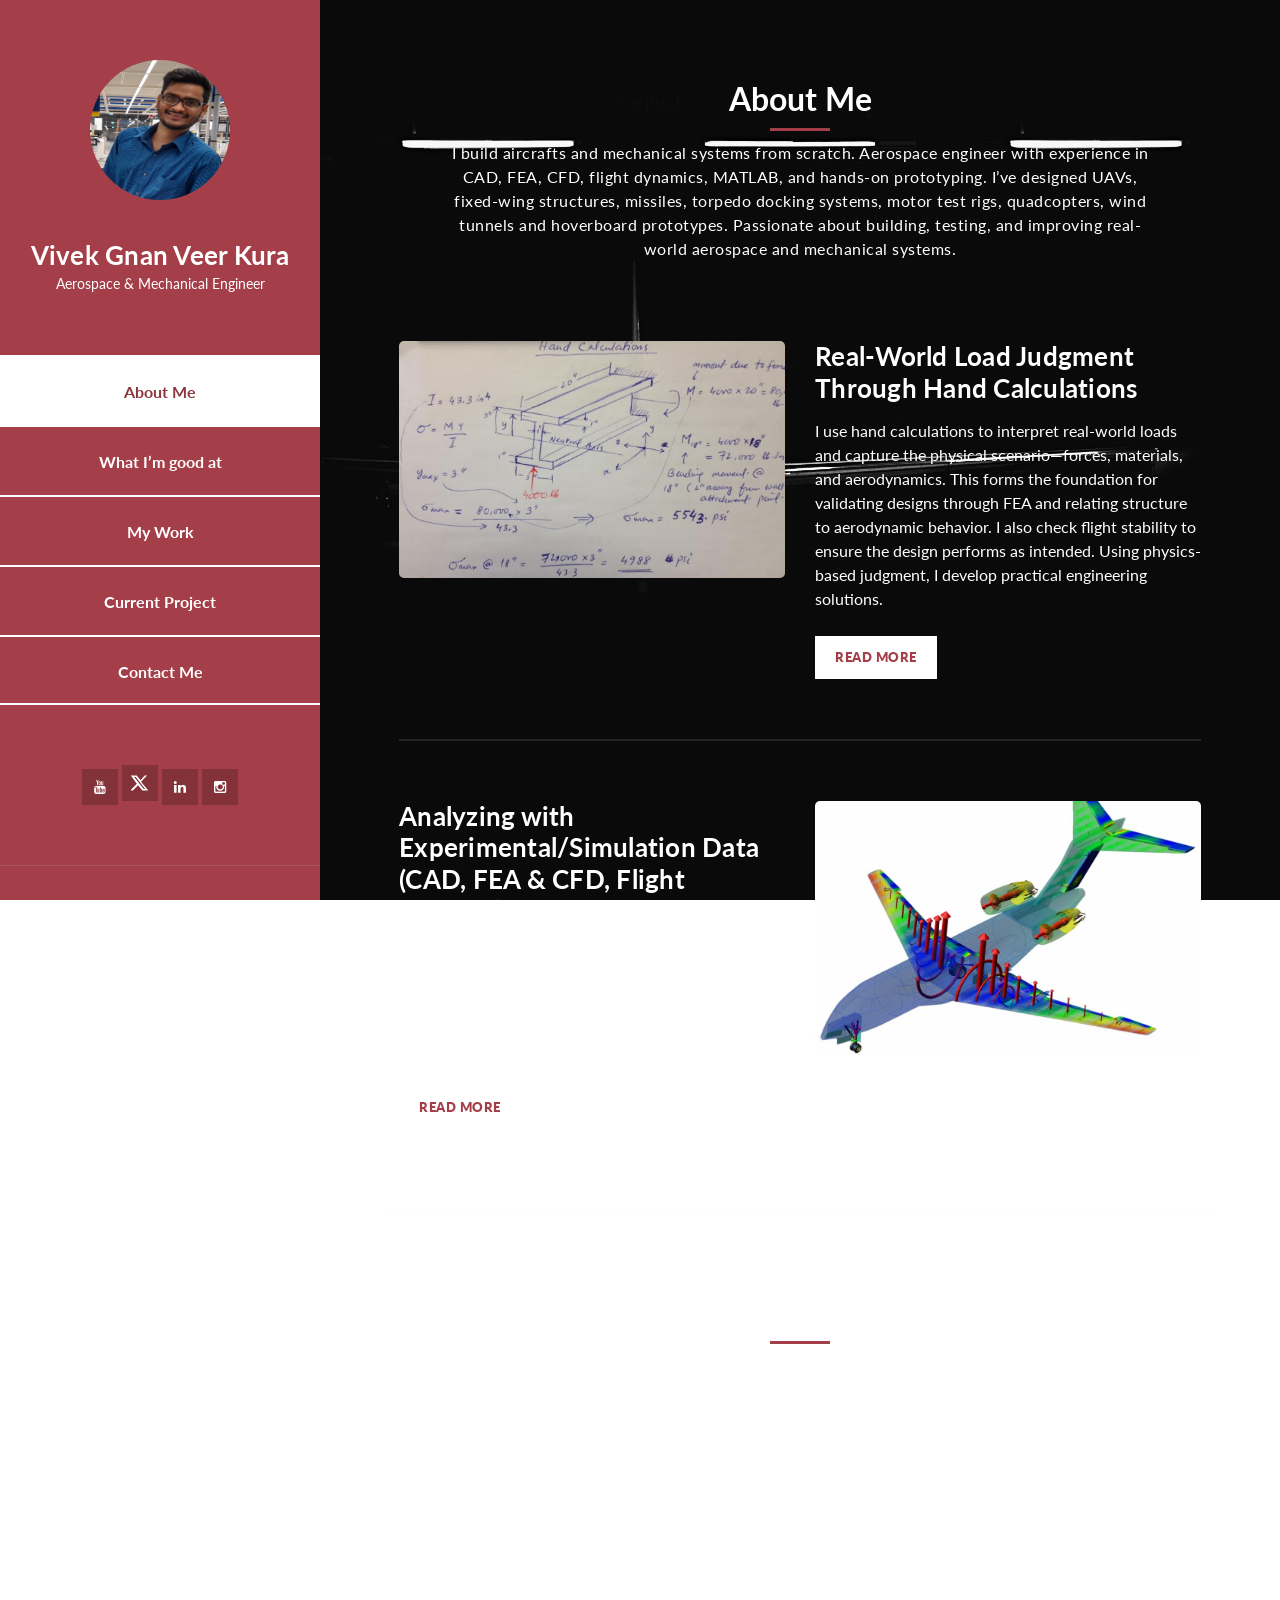
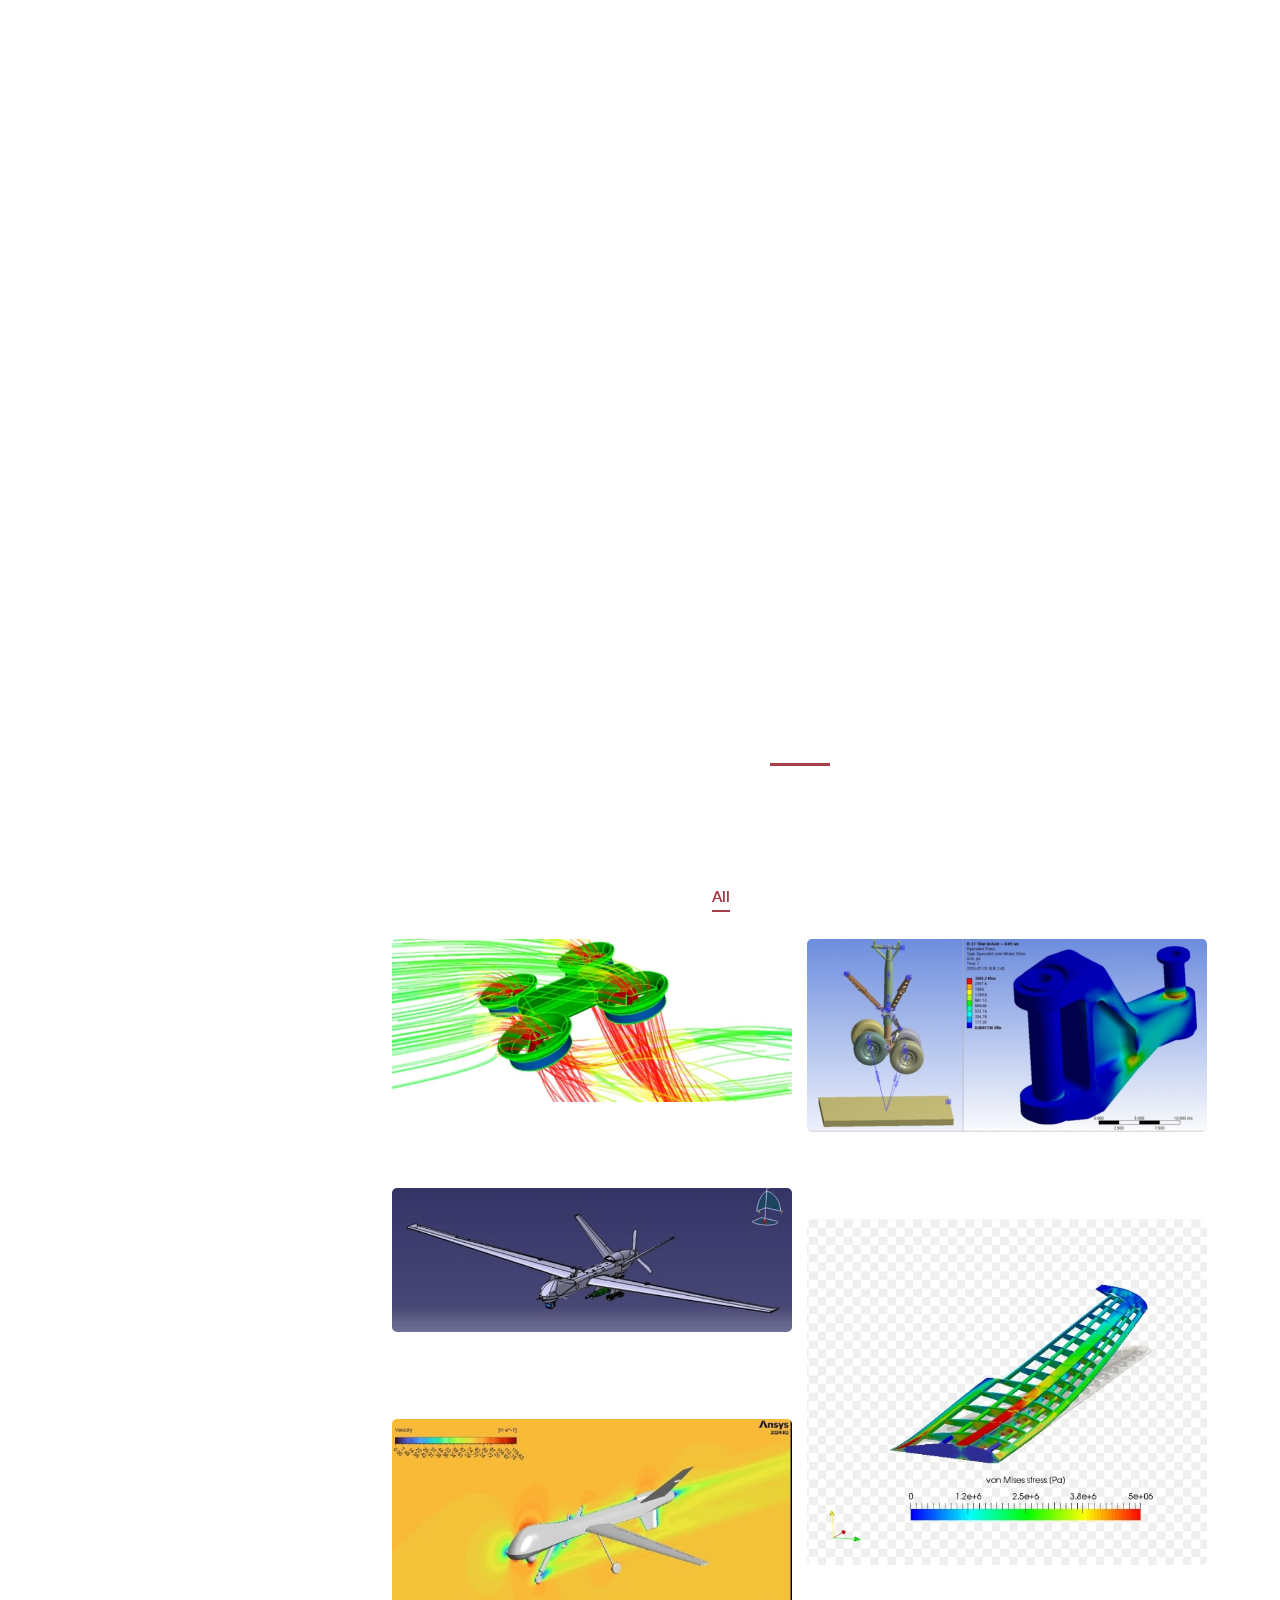
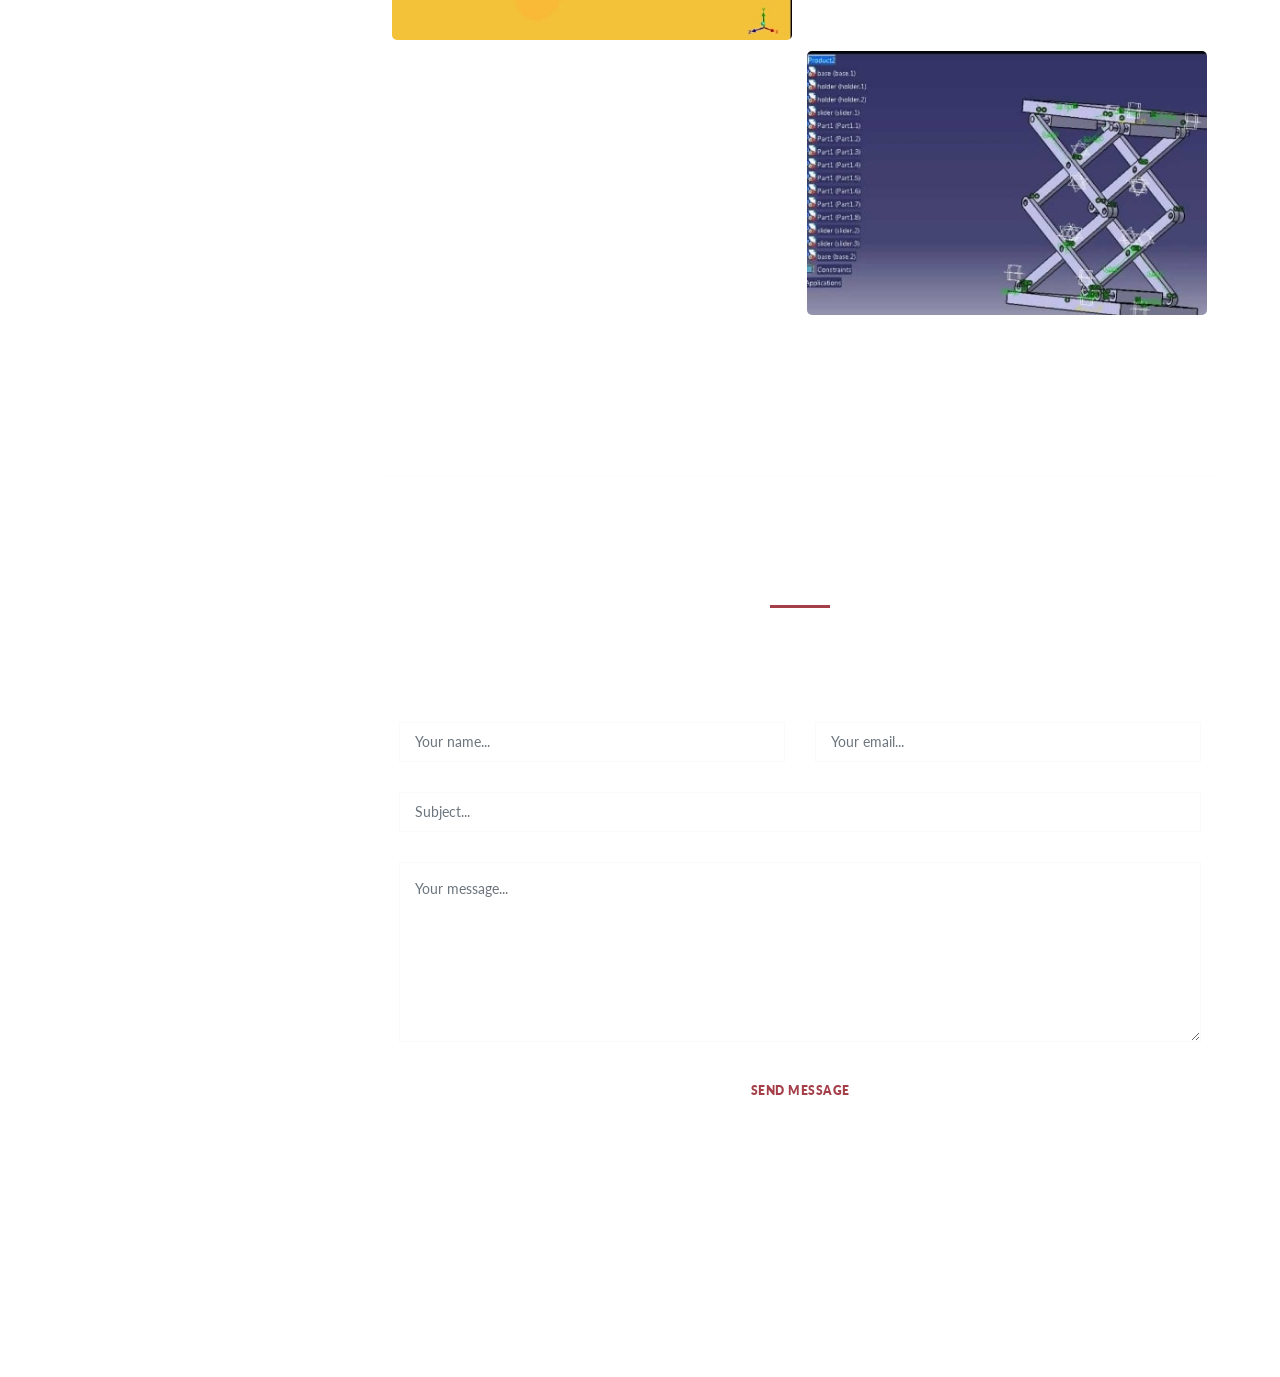
==== commit 755f2fce: "Update index.html" ====
--- a/index.html
+++ b/index.html
@@ -44,7 +44,8 @@
                 <li><a href="#section1">About Me</a></li>
                 <li><a href="#section2">What I’m good at</a></li>
                 <li><a href="#section3">My Work</a></li>
-               <li><a href="#section5">Current Project</a></li>
+            <li><a href="current-project.html">Current Project</a></li>
+
                 <li><a href="#section4">Contact Me</a></li>
                
               </ul>
@@ -251,11 +252,6 @@
                   />
                   <span>CAD</span></label
                 >
-<label><input type="radio" data-type="matlab" name="isotope-filter" /><span>MATLAB</span></label>
-               <label><input type="radio" data-type="fvd" name="isotope-filter" /><span>FVD</span></label>
-<label><input type="radio" data-type="proto" name="isotope-filter" /><span>PROTOTYPES</span></label>
-
-
                
               </form>
               <div class="isotope-box">
@@ -511,10 +507,22 @@
         });
       };
 
-      $(".main-menu").on("click", "a", function(e) {
-        e.preventDefault();
-        showSection($(this).attr("href"), true);
-      });
+     $(".main-menu").on("click", "a", function(e) {
+  var target = $(this).attr("href");
+
+  // 1. If it opens another page → DO NOTHING (let browser navigate)
+  if (target.endsWith(".html")) {
+    return;
+  }
+
+  // 2. If it scrolls to a section → prevent default and scroll
+  if (target.startsWith("#")) {
+    e.preventDefault();
+    showSection(target, true);
+  }
+});
+
+
 
       $(window).scroll(function() {
         checkSection();
@@ -533,3 +541,7 @@
 
 
 
+
+
+
+
--- a/assets/css/templatemo-style.css
+++ b/assets/css/templatemo-style.css
@@ -811,12 +811,6 @@
 
 }
 
-body, p, span, h1, h2, h3, h4, h5, h6 {
-  color: white !important;
-  text-shadow:
-    -1px -1px 0 black,
-     1px -1px 0 black,
-    -1px  1px 0 black,
-     1px  1px 0 black;
-}
-
+
+
+
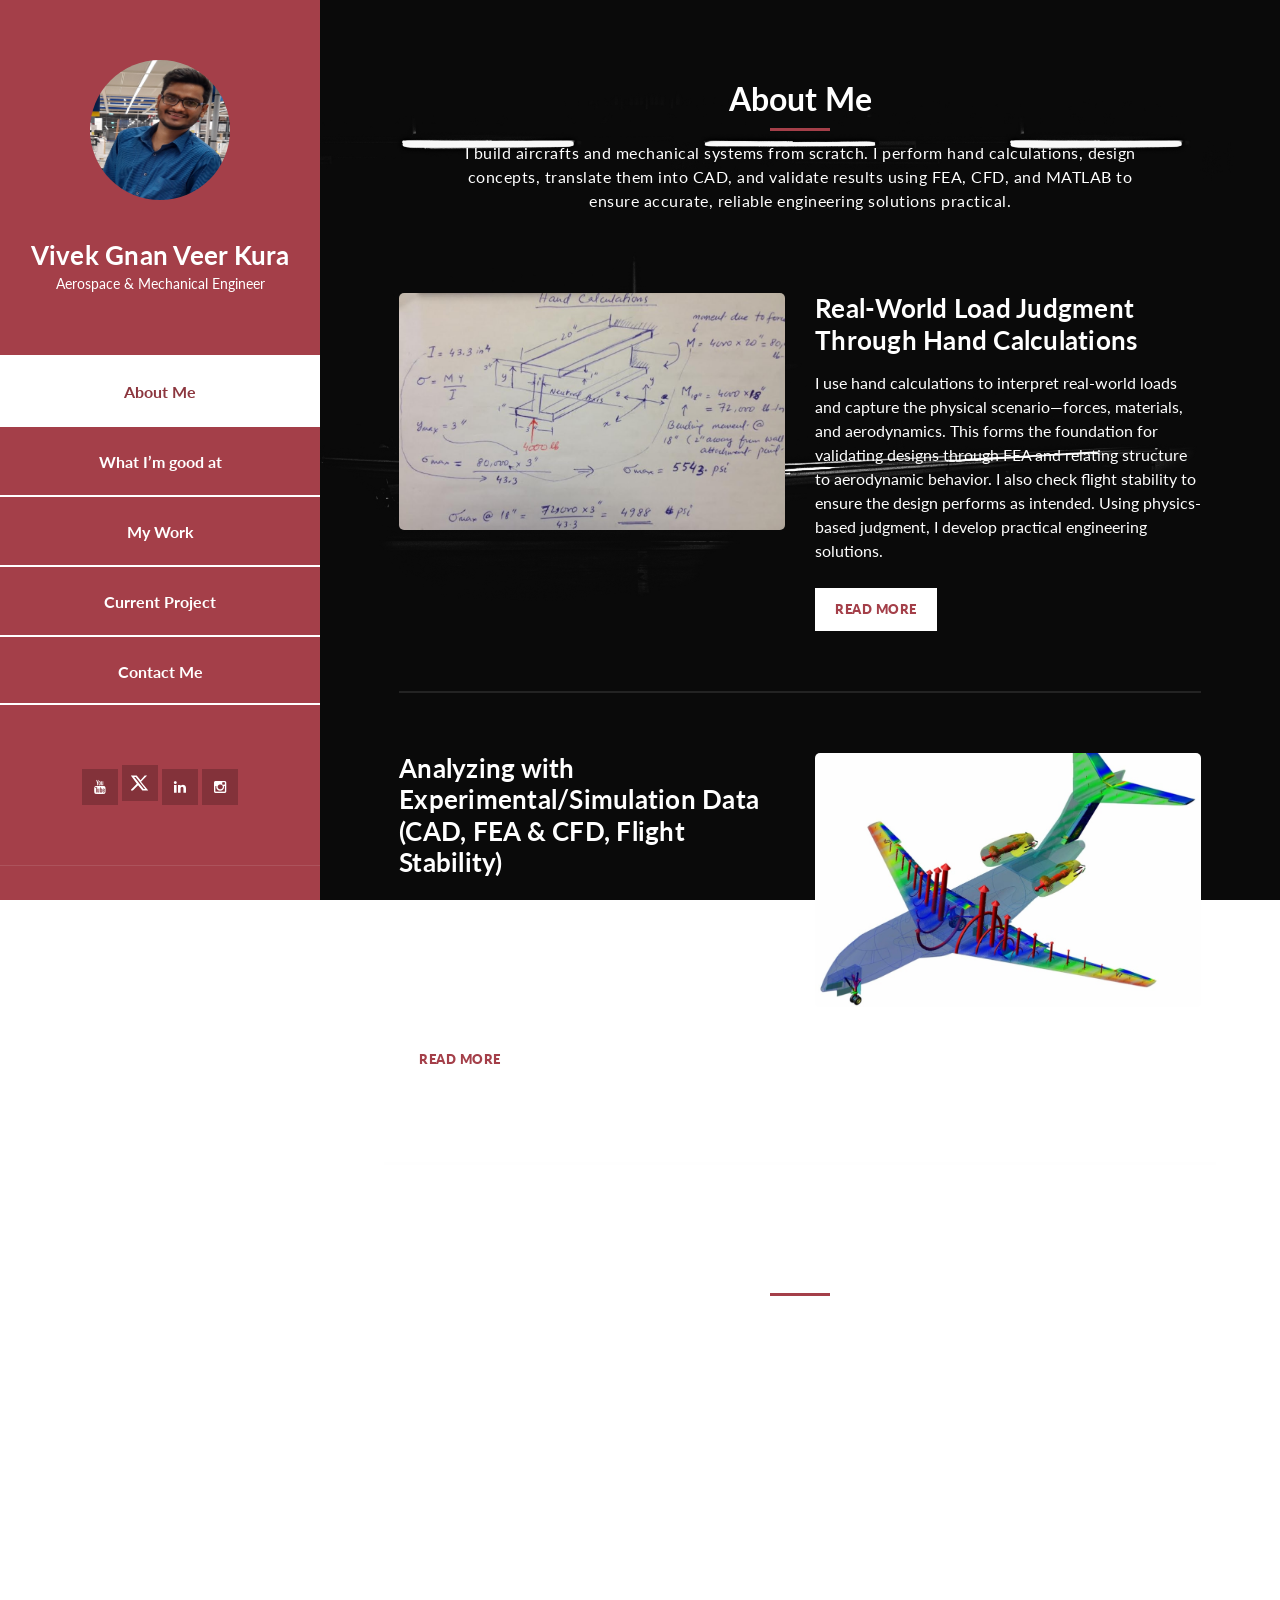
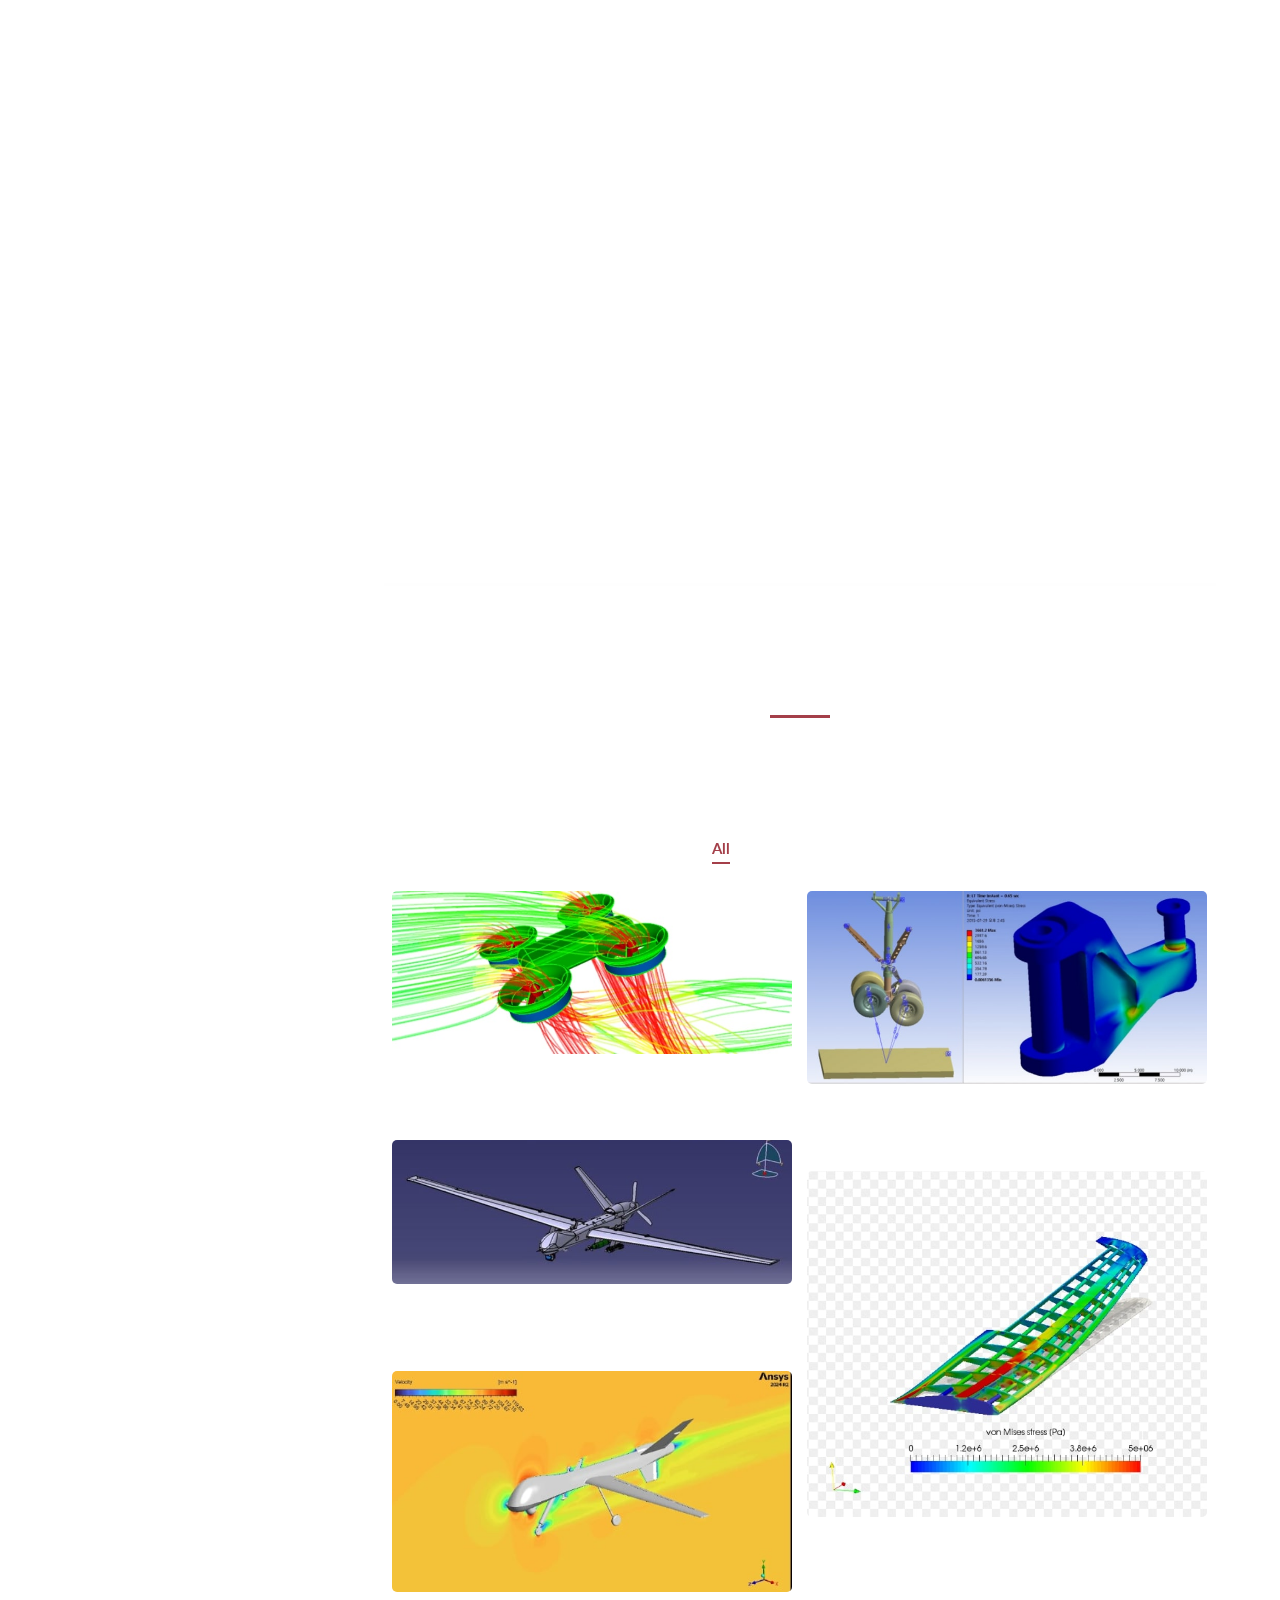
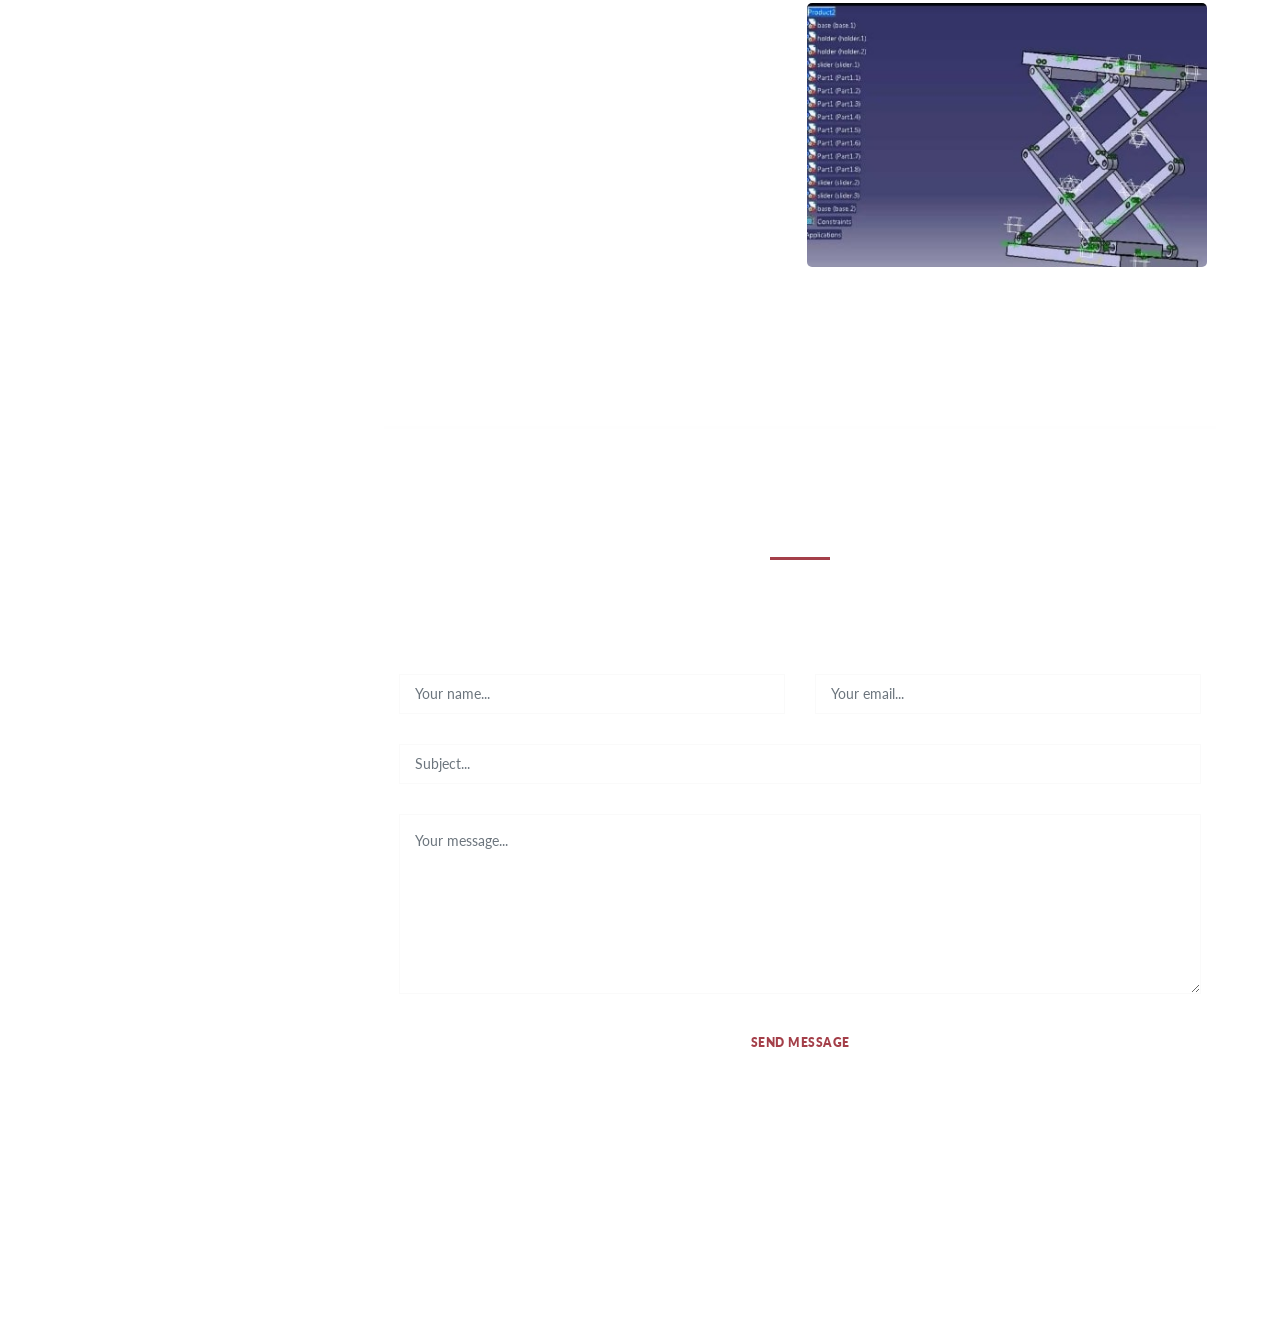
==== commit fc703aa9: "Update index.html" ====
--- a/index.html
+++ b/index.html
@@ -102,8 +102,7 @@
               >
              I build aircrafts and mechanical systems from scratch.
              
-             Aerospace engineer with experience in CAD, FEA, CFD, flight dynamics, MATLAB, and hands-on prototyping. I’ve designed UAVs, fixed-wing structures, missiles, torpedo docking systems, motor test rigs, quadcopters, wind tunnels
-             and hoverboard prototypes. Passionate about building, testing, and improving real-world aerospace and mechanical systems.
+             I perform hand calculations, design concepts, translate them into CAD, and validate results using FEA, CFD, and MATLAB to ensure accurate, reliable engineering solutions practical.
             
             
             </span
@@ -545,3 +544,4 @@
 
 
 
+
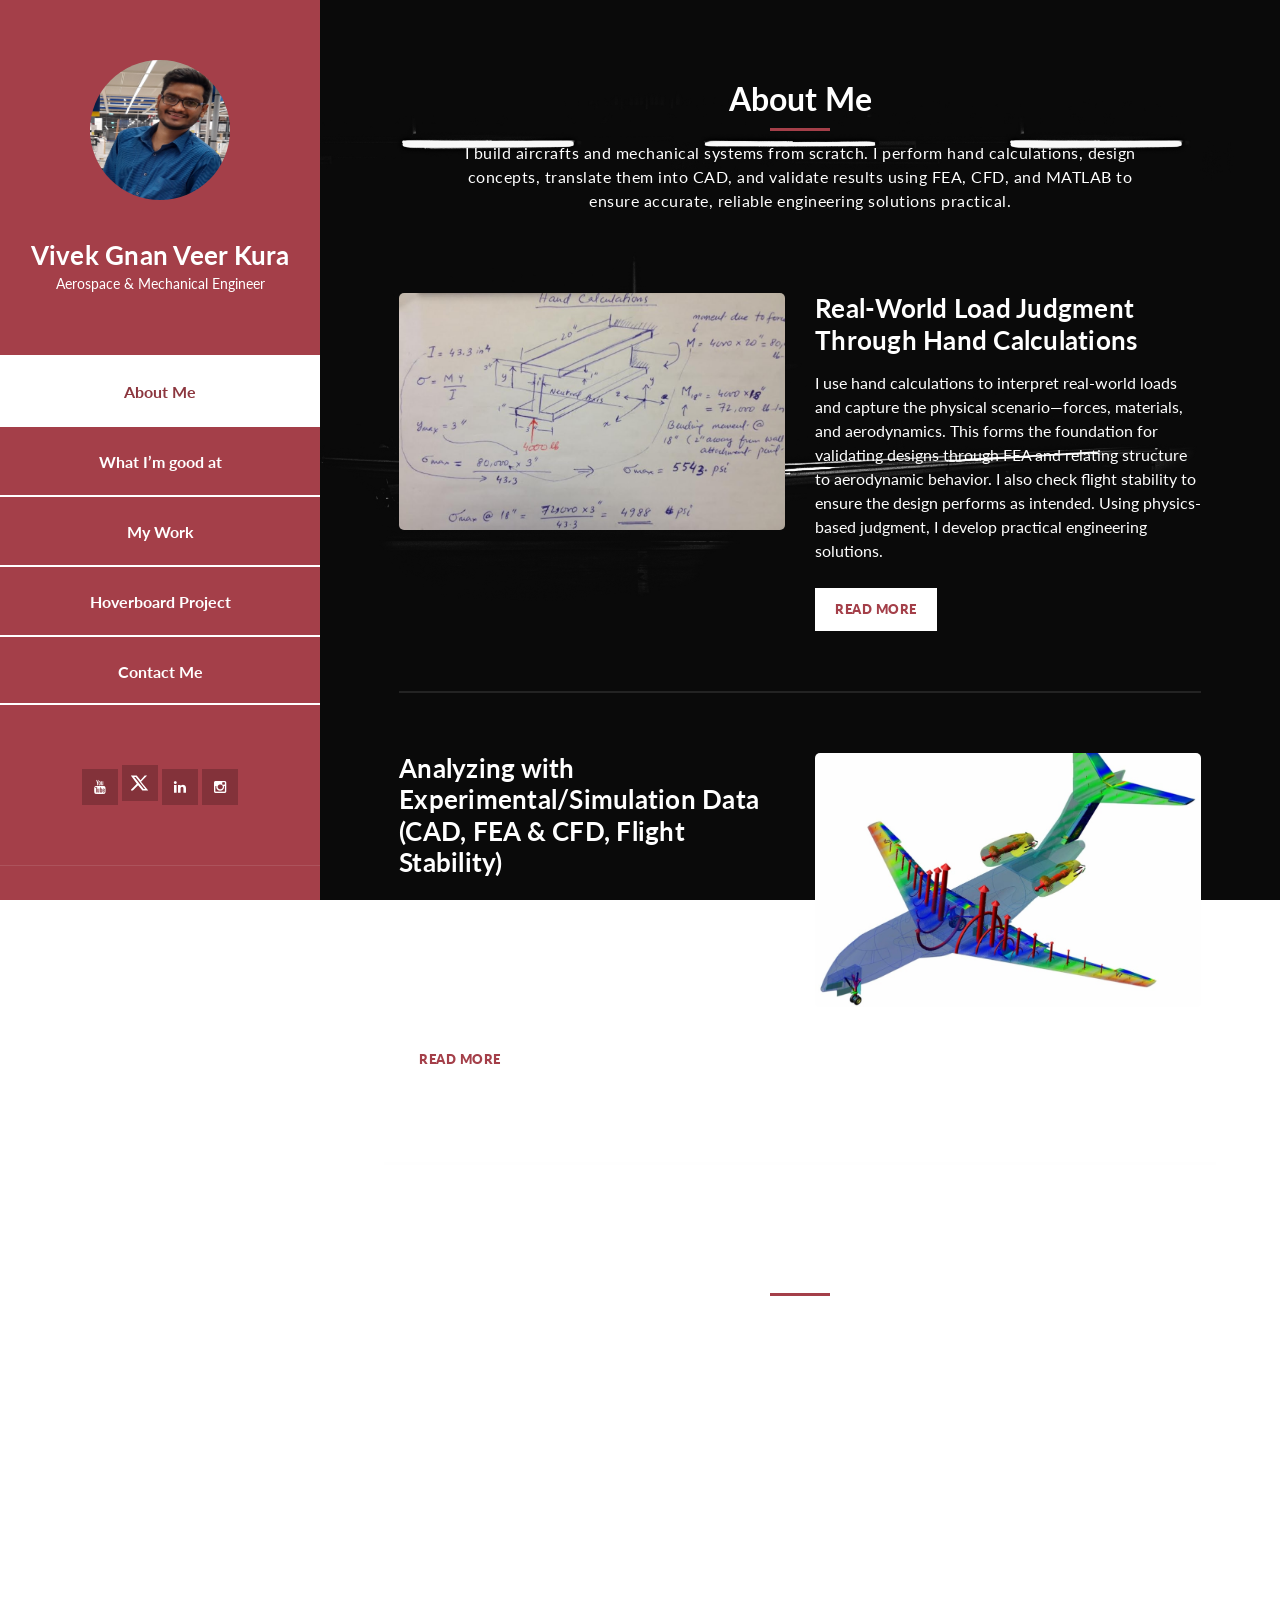
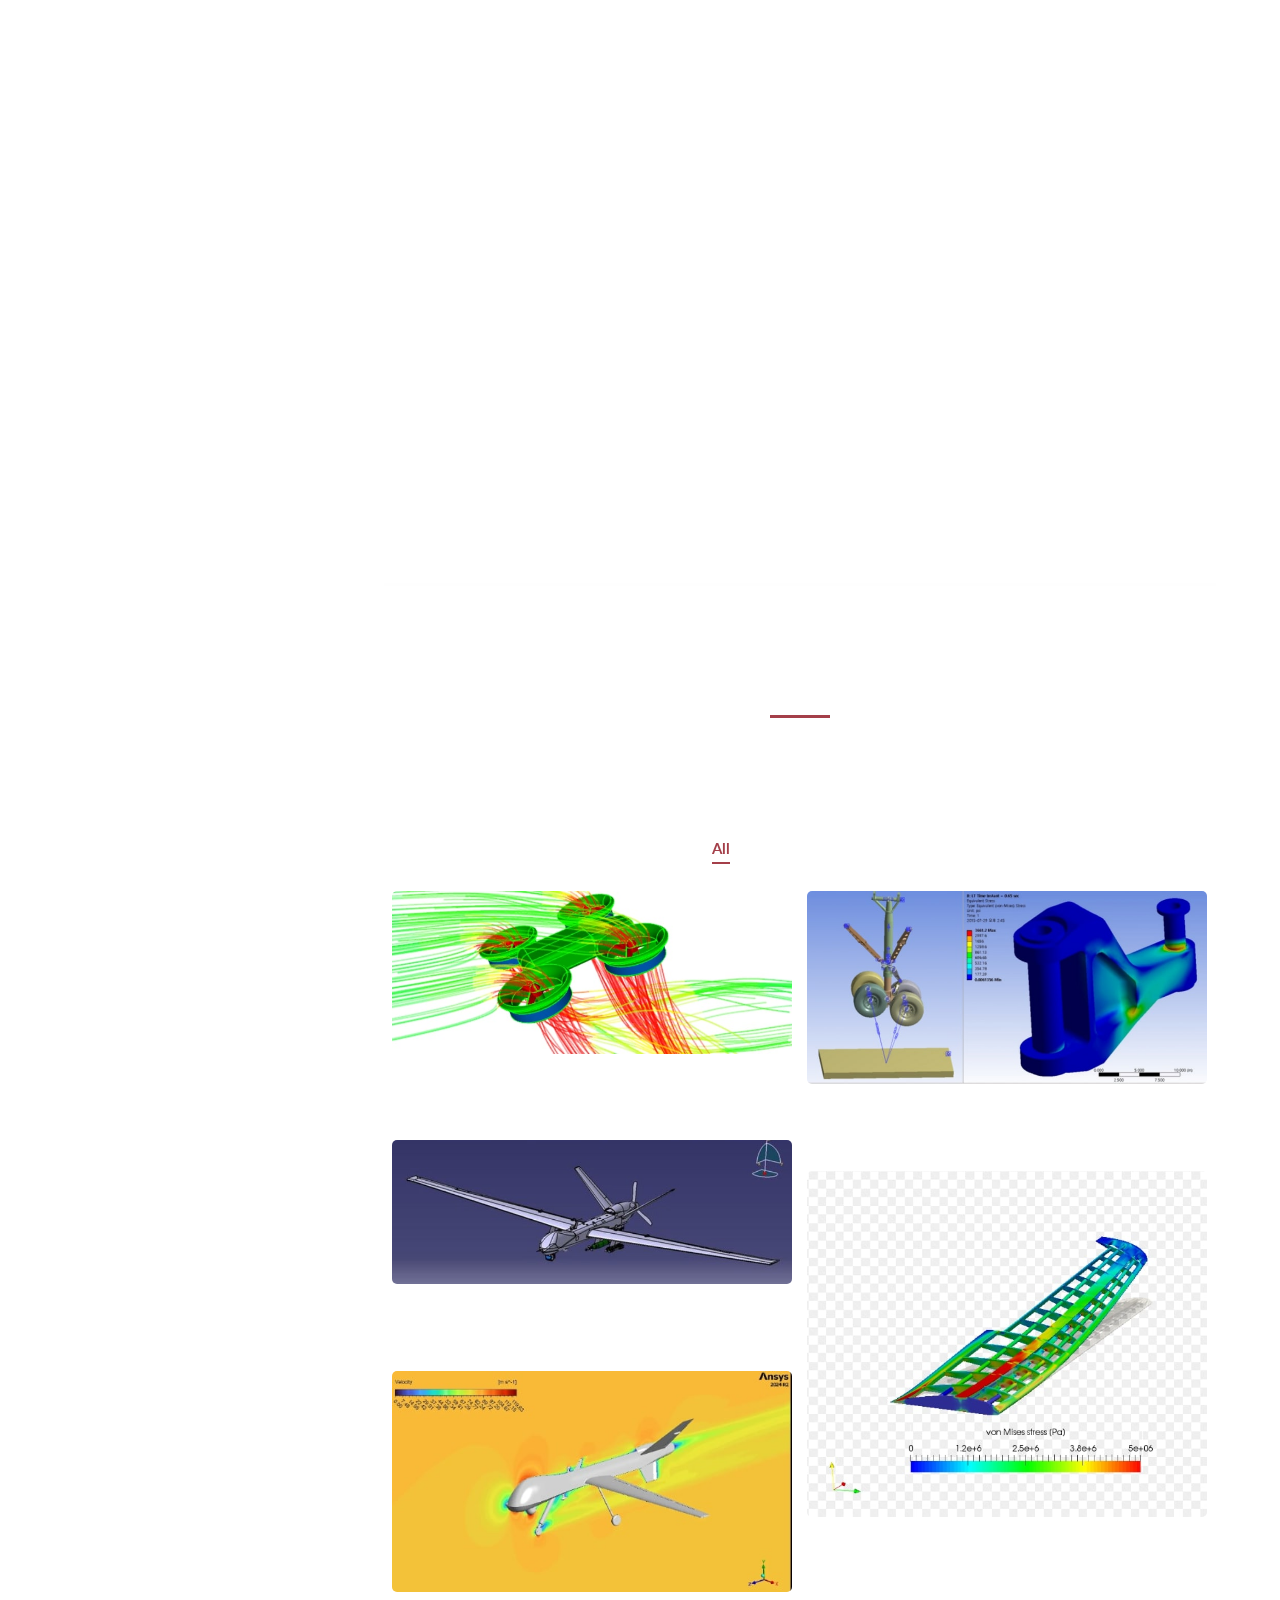
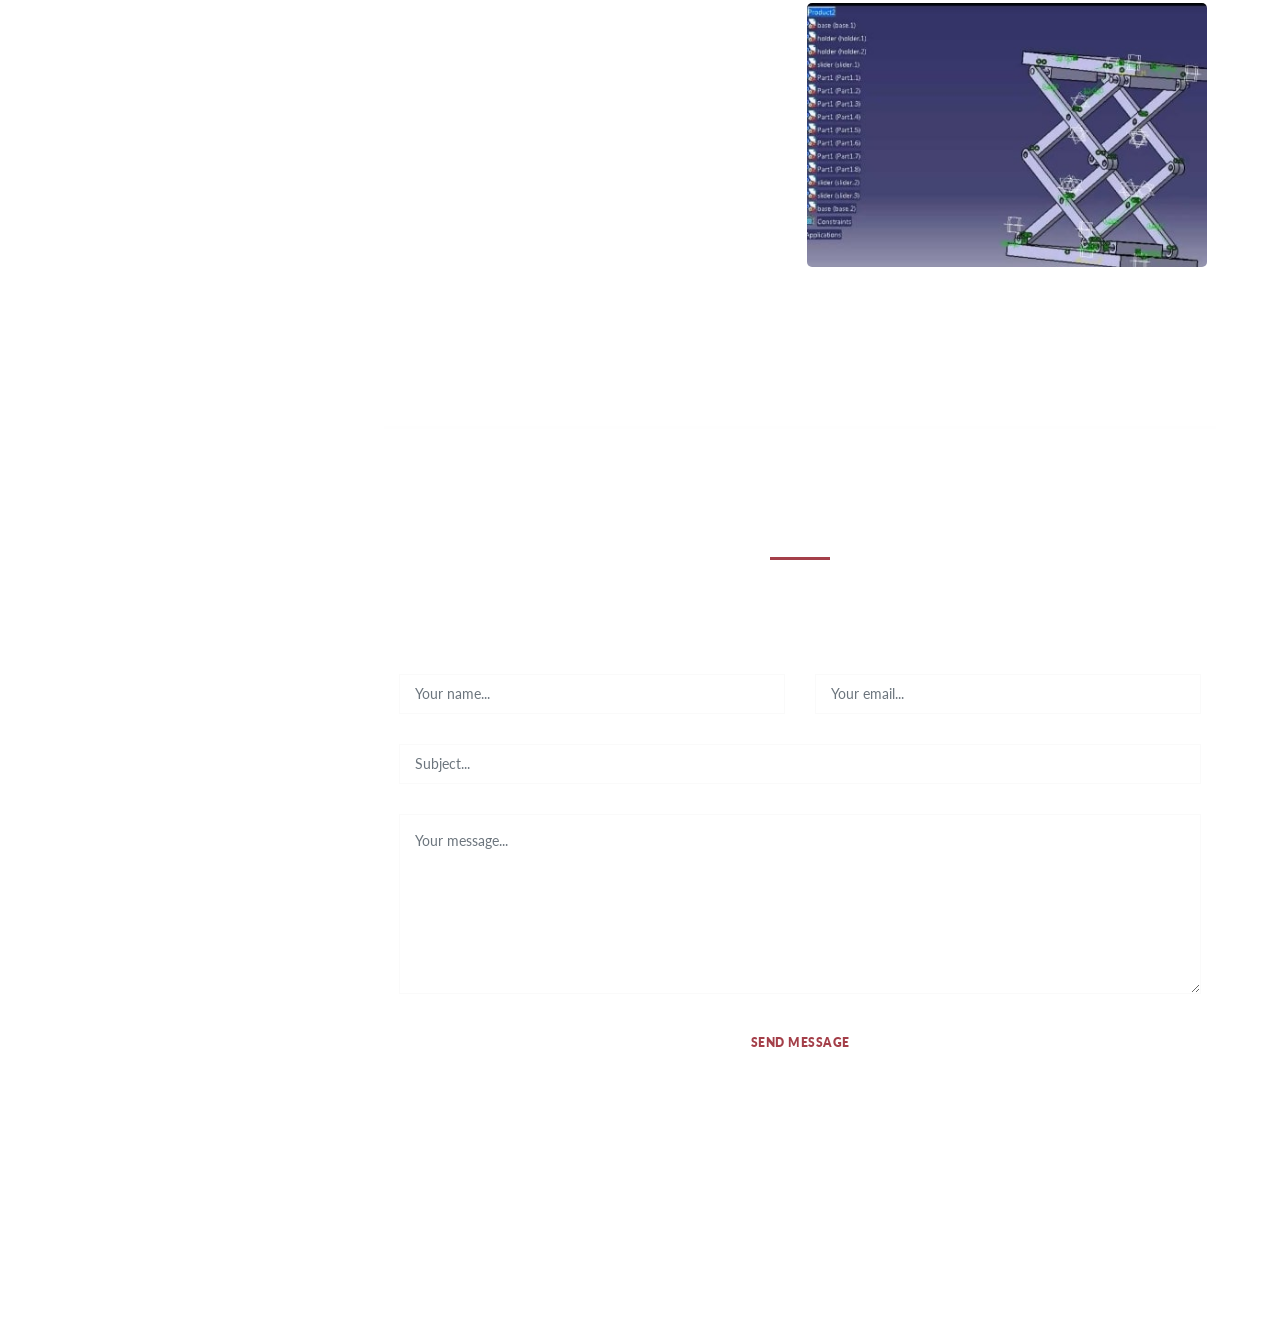
==== commit 9fb311c6: "Update index.html" ====
--- a/index.html
+++ b/index.html
@@ -44,7 +44,7 @@
                 <li><a href="#section1">About Me</a></li>
                 <li><a href="#section2">What I’m good at</a></li>
                 <li><a href="#section3">My Work</a></li>
-            <li><a href="current-project.html">Current Project</a></li>
+            <li><a href="hoverboard/">Hoverboard Project</a></li>
 
                 <li><a href="#section4">Contact Me</a></li>
                
@@ -545,3 +545,4 @@
 
 
 
+
